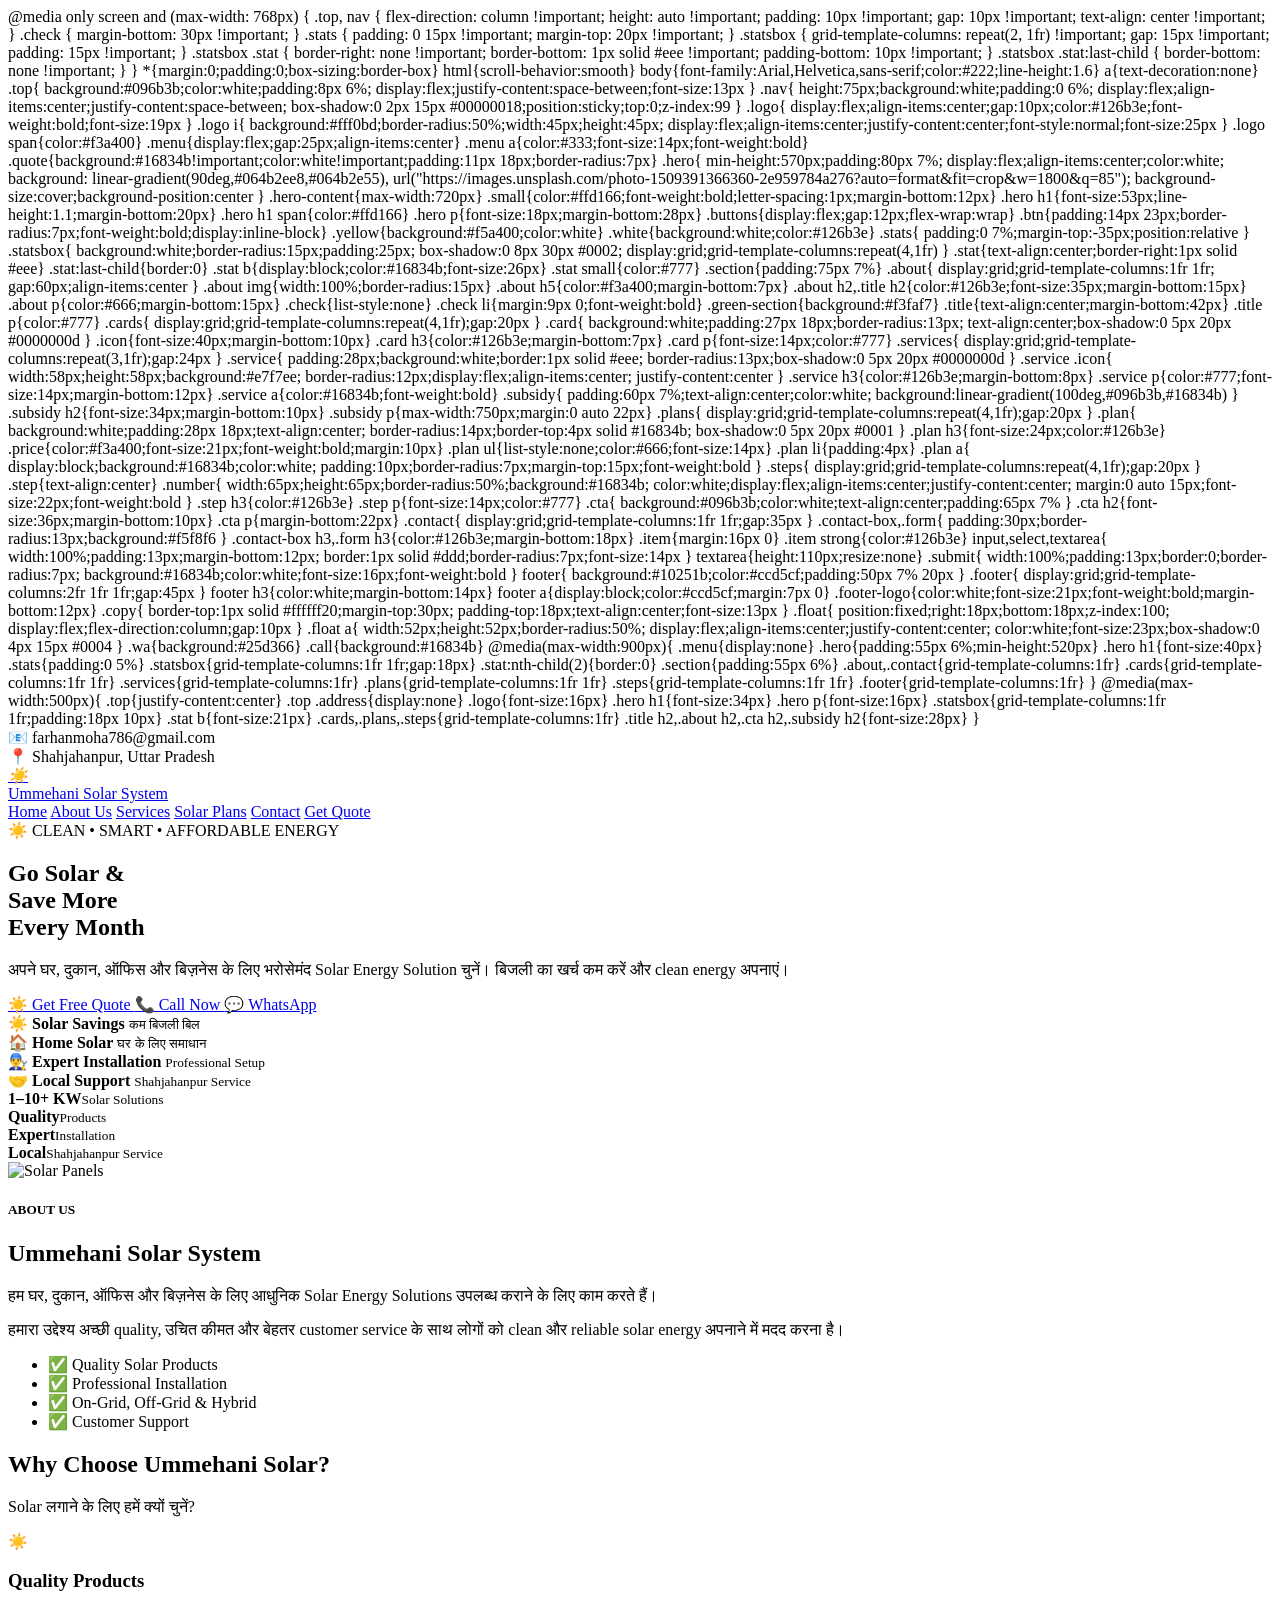
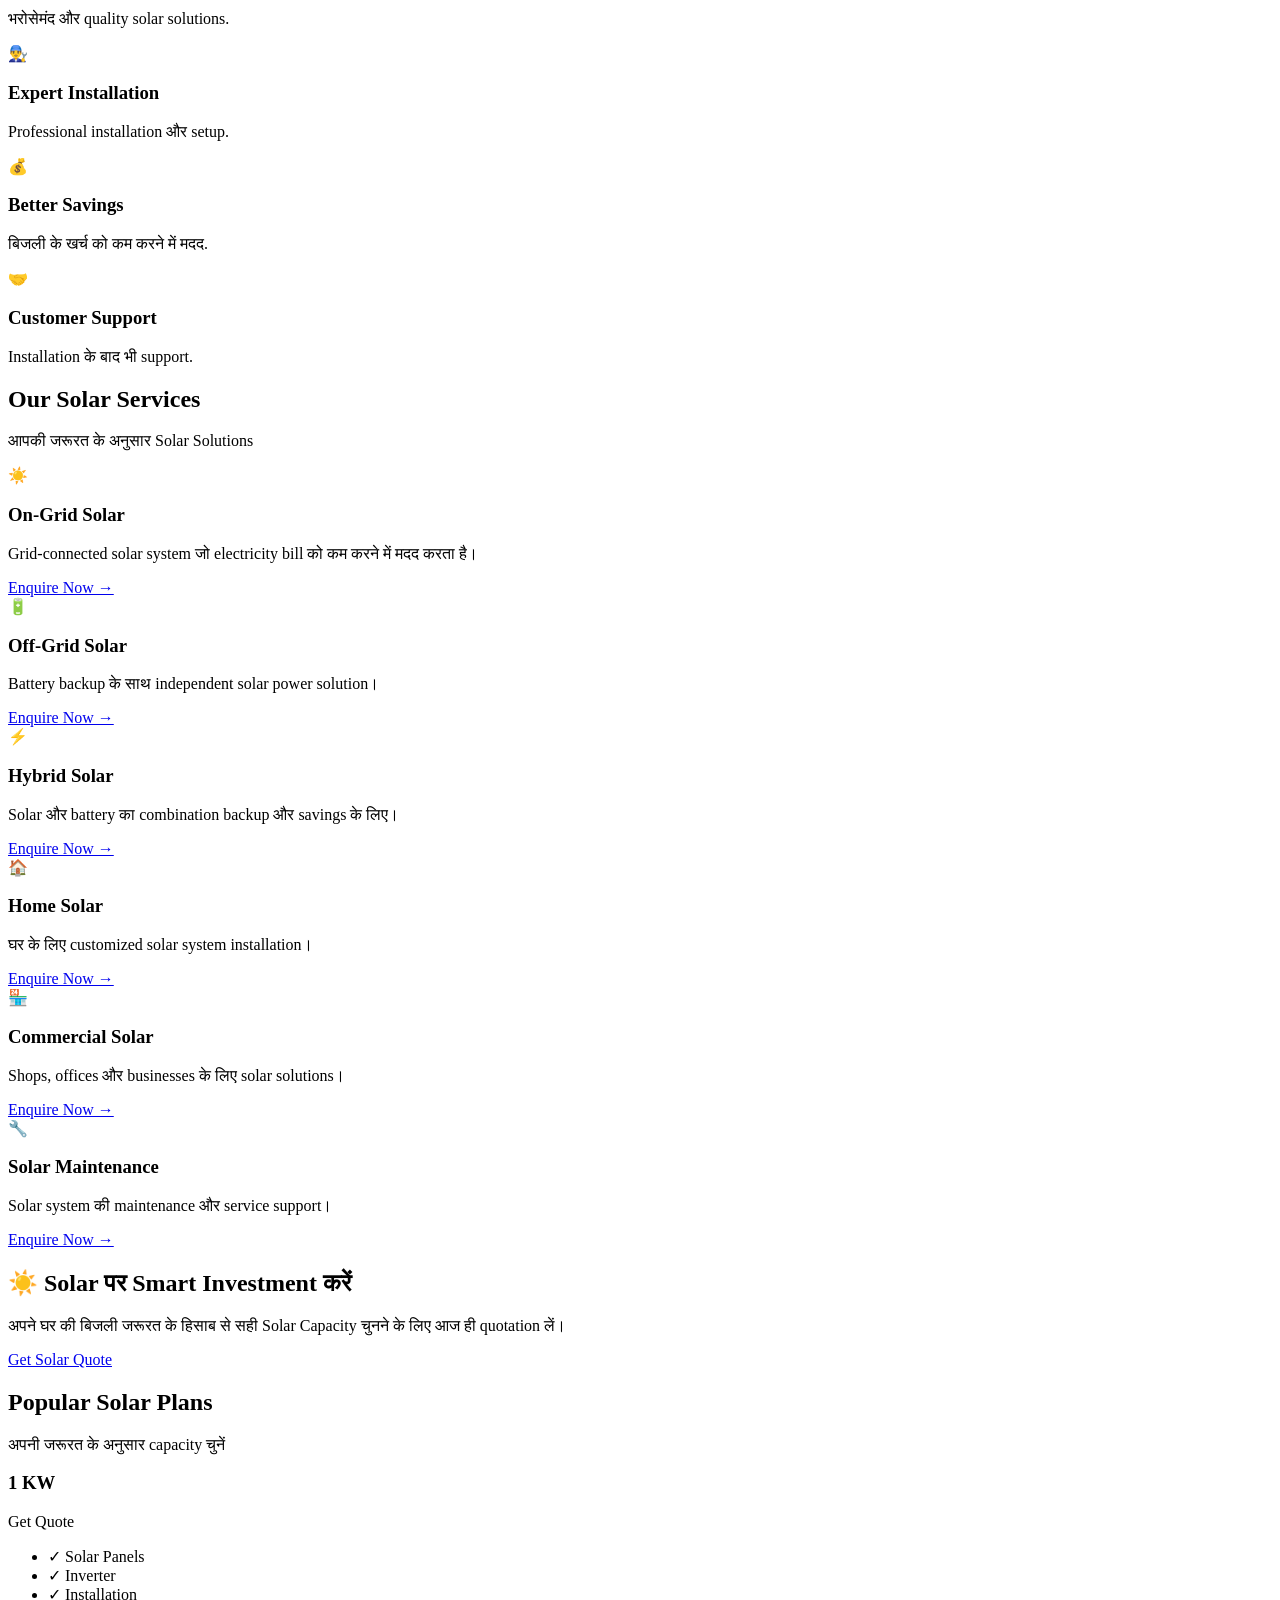
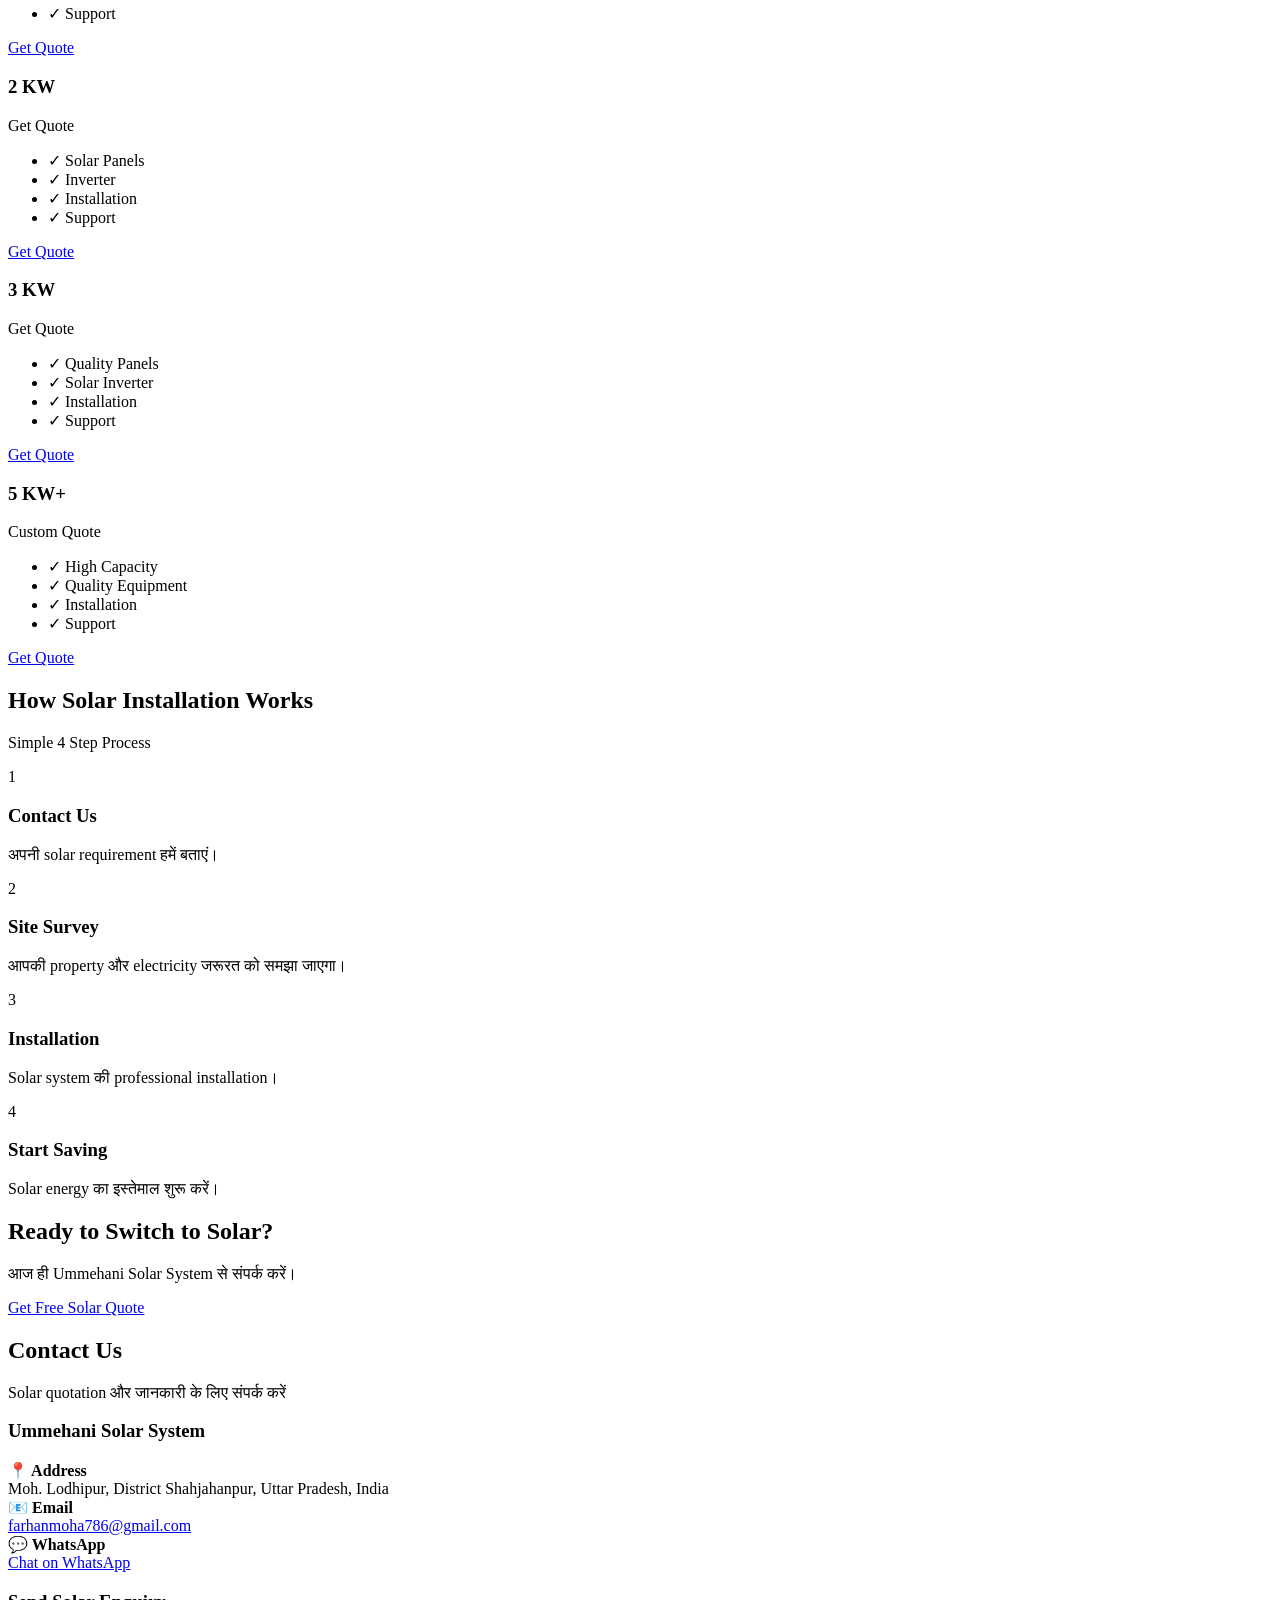
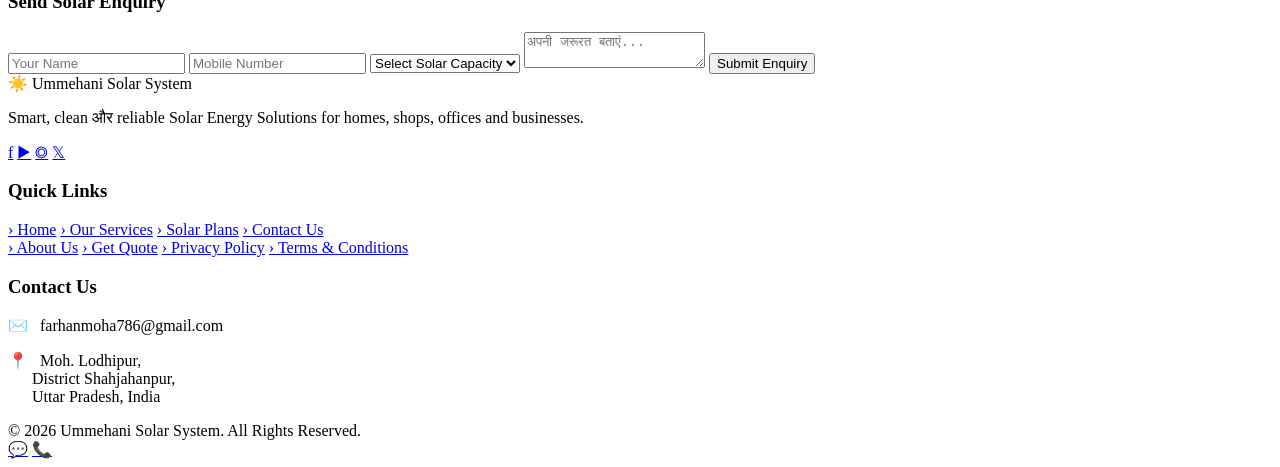
==== index.html @ 20c288bd "Implement responsive design for mobile screens Added responsive styles for mobile view in index.html" ====
<!DOCTYPE html>
<html lang="hi">
<head>
<meta charset="UTF-8">
<meta name="viewport" content="width=device-width, initial-scale=1.0">

<title>Ummehani Solar System | Shahjahanpur</title>

<meta name="description" content="Ummehani Solar System - Solar solutions for homes, shops, offices and businesses in Shahjahanpur, Uttar Pradesh.">

</st>
 @media only screen and (max-width: 768px) {
  .top, nav {
    flex-direction: column !important;
    height: auto !important;
    padding: 10px !important;
    gap: 10px !important;
    text-align: center !important;
  }
  .check {
    margin-bottom: 30px !important;
  }
  .stats {
    padding: 0 15px !important;
    margin-top: 20px !important;
  }
  .statsbox {
    grid-template-columns: repeat(2, 1fr) !important;
    gap: 15px !important;
    padding: 15px !important;
  }
  .statsbox .stat {
    border-right: none !important;
    border-bottom: 1px solid #eee !important;
    padding-bottom: 10px !important;
  }
  .statsbox .stat:last-child {
    border-bottom: none !important;
  }
}
 
 
*{margin:0;padding:0;box-sizing:border-box}
html{scroll-behavior:smooth}
body{font-family:Arial,Helvetica,sans-serif;color:#222;line-height:1.6}
a{text-decoration:none}

.top{
background:#096b3b;color:white;padding:8px 6%;
display:flex;justify-content:space-between;font-size:13px
}

.nav{
height:75px;background:white;padding:0 6%;
display:flex;align-items:center;justify-content:space-between;
box-shadow:0 2px 15px #00000018;position:sticky;top:0;z-index:99
}

.logo{
display:flex;align-items:center;gap:10px;color:#126b3e;font-weight:bold;font-size:19px
}
.logo i{
background:#fff0bd;border-radius:50%;width:45px;height:45px;
display:flex;align-items:center;justify-content:center;font-style:normal;font-size:25px
}
.logo span{color:#f3a400}

.menu{display:flex;gap:25px;align-items:center}
.menu a{color:#333;font-size:14px;font-weight:bold}
.quote{background:#16834b!important;color:white!important;padding:11px 18px;border-radius:7px}

.hero{
min-height:570px;padding:80px 7%;
display:flex;align-items:center;color:white;
background:
linear-gradient(90deg,#064b2ee8,#064b2e55),
url("https://images.unsplash.com/photo-1509391366360-2e959784a276?auto=format&fit=crop&w=1800&q=85");
background-size:cover;background-position:center
}

.hero-content{max-width:720px}
.small{color:#ffd166;font-weight:bold;letter-spacing:1px;margin-bottom:12px}
.hero h1{font-size:53px;line-height:1.1;margin-bottom:20px}
.hero h1 span{color:#ffd166}
.hero p{font-size:18px;margin-bottom:28px}
.buttons{display:flex;gap:12px;flex-wrap:wrap}
.btn{padding:14px 23px;border-radius:7px;font-weight:bold;display:inline-block}
.yellow{background:#f5a400;color:white}
.white{background:white;color:#126b3e}

.stats{
padding:0 7%;margin-top:-35px;position:relative
}
.statsbox{
background:white;border-radius:15px;padding:25px;
box-shadow:0 8px 30px #0002;
display:grid;grid-template-columns:repeat(4,1fr)
}
.stat{text-align:center;border-right:1px solid #eee}
.stat:last-child{border:0}
.stat b{display:block;color:#16834b;font-size:26px}
.stat small{color:#777}

.section{padding:75px 7%}
.about{
display:grid;grid-template-columns:1fr 1fr;
gap:60px;align-items:center
}
.about img{width:100%;border-radius:15px}
.about h5{color:#f3a400;margin-bottom:7px}
.about h2,.title h2{color:#126b3e;font-size:35px;margin-bottom:15px}
.about p{color:#666;margin-bottom:15px}
.check{list-style:none}
.check li{margin:9px 0;font-weight:bold}

.green-section{background:#f3faf7}
.title{text-align:center;margin-bottom:42px}
.title p{color:#777}

.cards{
display:grid;grid-template-columns:repeat(4,1fr);gap:20px
}
.card{
background:white;padding:27px 18px;border-radius:13px;
text-align:center;box-shadow:0 5px 20px #0000000d
}
.icon{font-size:40px;margin-bottom:10px}
.card h3{color:#126b3e;margin-bottom:7px}
.card p{font-size:14px;color:#777}

.services{
display:grid;grid-template-columns:repeat(3,1fr);gap:24px
}
.service{
padding:28px;background:white;border:1px solid #eee;
border-radius:13px;box-shadow:0 5px 20px #0000000d
}
.service .icon{
width:58px;height:58px;background:#e7f7ee;
border-radius:12px;display:flex;align-items:center;
justify-content:center
}
.service h3{color:#126b3e;margin-bottom:8px}
.service p{color:#777;font-size:14px;margin-bottom:12px}
.service a{color:#16834b;font-weight:bold}

.subsidy{
padding:60px 7%;text-align:center;color:white;
background:linear-gradient(100deg,#096b3b,#16834b)
}
.subsidy h2{font-size:34px;margin-bottom:10px}
.subsidy p{max-width:750px;margin:0 auto 22px}

.plans{
display:grid;grid-template-columns:repeat(4,1fr);gap:20px
}
.plan{
background:white;padding:28px 18px;text-align:center;
border-radius:14px;border-top:4px solid #16834b;
box-shadow:0 5px 20px #0001
}
.plan h3{font-size:24px;color:#126b3e}
.price{color:#f3a400;font-size:21px;font-weight:bold;margin:10px}
.plan ul{list-style:none;color:#666;font-size:14px}
.plan li{padding:4px}
.plan a{
display:block;background:#16834b;color:white;
padding:10px;border-radius:7px;margin-top:15px;font-weight:bold
}

.steps{
display:grid;grid-template-columns:repeat(4,1fr);gap:20px
}
.step{text-align:center}
.number{
width:65px;height:65px;border-radius:50%;background:#16834b;
color:white;display:flex;align-items:center;justify-content:center;
margin:0 auto 15px;font-size:22px;font-weight:bold
}
.step h3{color:#126b3e}
.step p{font-size:14px;color:#777}

.cta{
background:#096b3b;color:white;text-align:center;padding:65px 7%
}
.cta h2{font-size:36px;margin-bottom:10px}
.cta p{margin-bottom:22px}

.contact{
display:grid;grid-template-columns:1fr 1fr;gap:35px
}
.contact-box,.form{
padding:30px;border-radius:13px;background:#f5f8f6
}
.contact-box h3,.form h3{color:#126b3e;margin-bottom:18px}
.item{margin:16px 0}
.item strong{color:#126b3e}

input,select,textarea{
width:100%;padding:13px;margin-bottom:12px;
border:1px solid #ddd;border-radius:7px;font-size:14px
}
textarea{height:110px;resize:none}
.submit{
width:100%;padding:13px;border:0;border-radius:7px;
background:#16834b;color:white;font-size:16px;font-weight:bold
}

footer{
background:#10251b;color:#ccd5cf;padding:50px 7% 20px
}
.footer{
display:grid;grid-template-columns:2fr 1fr 1fr;gap:45px
}
footer h3{color:white;margin-bottom:14px}
footer a{display:block;color:#ccd5cf;margin:7px 0}
.footer-logo{color:white;font-size:21px;font-weight:bold;margin-bottom:12px}
.copy{
border-top:1px solid #ffffff20;margin-top:30px;
padding-top:18px;text-align:center;font-size:13px
}

.float{
position:fixed;right:18px;bottom:18px;z-index:100;
display:flex;flex-direction:column;gap:10px
}
.float a{
width:52px;height:52px;border-radius:50%;
display:flex;align-items:center;justify-content:center;
color:white;font-size:23px;box-shadow:0 4px 15px #0004
}
.wa{background:#25d366}
.call{background:#16834b}

@media(max-width:900px){
.menu{display:none}
.hero{padding:55px 6%;min-height:520px}
.hero h1{font-size:40px}
.stats{padding:0 5%}
.statsbox{grid-template-columns:1fr 1fr;gap:18px}
.stat:nth-child(2){border:0}
.section{padding:55px 6%}
.about,.contact{grid-template-columns:1fr}
.cards{grid-template-columns:1fr 1fr}
.services{grid-template-columns:1fr}
.plans{grid-template-columns:1fr 1fr}
.steps{grid-template-columns:1fr 1fr}
.footer{grid-template-columns:1fr}
}

@media(max-width:500px){
.top{justify-content:center}
.top .address{display:none}
.logo{font-size:16px}
.hero h1{font-size:34px}
.hero p{font-size:16px}
.statsbox{grid-template-columns:1fr 1fr;padding:18px 10px}
.stat b{font-size:21px}
.cards,.plans,.steps{grid-template-columns:1fr}
.title h2,.about h2,.cta h2,.subsidy h2{font-size:28px}
}
</style>
</head>

<body>

<div class="top">
<div>📧 farhanmoha786@gmail.com</div>
<div class="address">📍 Shahjahanpur, Uttar Pradesh</div>
</div>

<header class="nav">

<a href="#home" class="logo">
<i>☀️</i>
<div>Ummehani <span>Solar System</span></div>
</a>

<nav class="menu">
<a href="#home">Home</a>
<a href="#about">About Us</a>
<a href="#services">Services</a>
<a href="#plans">Solar Plans</a>
<a href="#contact">Contact</a>
<a href="#enquiry" class="quote">Get Quote</a>
</nav>

<div class="mobile-menu">
<span></span>
<span></span>
<span></span>
</div>

</header>

<section class="hero" id="home">

<div class="hero-content">

<div class="small">
☀️ CLEAN • SMART • AFFORDABLE ENERGY
</div>

<h1>
Go Solar &<br>
<span>Save More</span><br>
Every Month
</h1>

<p>
अपने घर, दुकान, ऑफिस और बिज़नेस के लिए
भरोसेमंद Solar Energy Solution चुनें।
बिजली का खर्च कम करें और clean energy अपनाएं।
</p>

<div class="hero-buttons">

<a href="#enquiry" class="hero-btn hero-yellow">
☀️ Get Free Quote
</a>

<a href="tel:+918303636348" class="hero-btn hero-white">
📞 Call Now
</a>

<a href="https://wa.me/918303636348" class="hero-btn hero-white">
💬 WhatsApp
</a>

</div>

</div>

</section>

<div class="hero-features">

<div class="hero-feature">
<b>☀️ Solar Savings</b>
<small>कम बिजली बिल</small>
</div>

<div class="hero-feature">
<b>🏠 Home Solar</b>
<small>घर के लिए समाधान</small>
</div>

<div class="hero-feature">
<b>👨‍🔧 Expert Installation</b>
<small>Professional Setup</small>
</div>

<div class="hero-feature">
<b>🤝 Local Support</b>
<small>Shahjahanpur Service</small>
</div>

</div>
<div class="stats">
<div class="statsbox">
<div class="stat"><b>1–10+ KW</b><small>Solar Solutions</small></div>
<div class="stat"><b>Quality</b><small>Products</small></div>
<div class="stat"><b>Expert</b><small>Installation</small></div>
<div class="stat"><b>Local</b><small>Shahjahanpur Service</small></div>
</div>
</div>

<section class="section" id="about">
<div class="about">

<div>
<img src="https://images.unsplash.com/photo-1508514177221-188b1cf16e9d?auto=format&fit=crop&w=1000&q=85" alt="Solar Panels">
</div>

<div>
<h5>ABOUT US</h5>
<h2>Ummehani Solar System</h2>

<p>
हम घर, दुकान, ऑफिस और बिज़नेस के लिए आधुनिक
Solar Energy Solutions उपलब्ध कराने के लिए काम करते हैं।
</p>

<p>
हमारा उद्देश्य अच्छी quality, उचित कीमत और बेहतर
customer service के साथ लोगों को clean और reliable
solar energy अपनाने में मदद करना है।
</p>

<ul class="check">
<li>✅ Quality Solar Products</li>
<li>✅ Professional Installation</li>
<li>✅ On-Grid, Off-Grid & Hybrid</li>
<li>✅ Customer Support</li>
</ul>
</div>

</div>
</section>

<section class="section green-section">
<div class="title">
<h2>Why Choose Ummehani Solar?</h2>
<p>Solar लगाने के लिए हमें क्यों चुनें?</p>
</div>

<div class="cards">

<div class="card">
<div class="icon">☀️</div>
<h3>Quality Products</h3>
<p>भरोसेमंद और quality solar solutions.</p>
</div>

<div class="card">
<div class="icon">👨‍🔧</div>
<h3>Expert Installation</h3>
<p>Professional installation और setup.</p>
</div>

<div class="card">
<div class="icon">💰</div>
<h3>Better Savings</h3>
<p>बिजली के खर्च को कम करने में मदद.</p>
</div>

<div class="card">
<div class="icon">🤝</div>
<h3>Customer Support</h3>
<p>Installation के बाद भी support.</p>
</div>

</div>
</section>

<section class="section" id="services">
<div class="title">
<h2>Our Solar Services</h2>
<p>आपकी जरूरत के अनुसार Solar Solutions</p>
</div>

<div class="services">

<div class="service">
<div class="icon">☀️</div>
<h3>On-Grid Solar</h3>
<p>Grid-connected solar system जो electricity bill को कम करने में मदद करता है।</p>
<a href="#enquiry">Enquire Now →</a>
</div>

<div class="service">
<div class="icon">🔋</div>
<h3>Off-Grid Solar</h3>
<p>Battery backup के साथ independent solar power solution।</p>
<a href="#enquiry">Enquire Now →</a>
</div>

<div class="service">
<div class="icon">⚡</div>
<h3>Hybrid Solar</h3>
<p>Solar और battery का combination backup और savings के लिए।</p>
<a href="#enquiry">Enquire Now →</a>
</div>

<div class="service">
<div class="icon">🏠</div>
<h3>Home Solar</h3>
<p>घर के लिए customized solar system installation।</p>
<a href="#enquiry">Enquire Now →</a>
</div>

<div class="service">
<div class="icon">🏪</div>
<h3>Commercial Solar</h3>
<p>Shops, offices और businesses के लिए solar solutions।</p>
<a href="#enquiry">Enquire Now →</a>
</div>

<div class="service">
<div class="icon">🔧</div>
<h3>Solar Maintenance</h3>
<p>Solar system की maintenance और service support।</p>
<a href="#enquiry">Enquire Now →</a>
</div>

</div>
</section>

<section class="subsidy">
<h2>☀️ Solar पर Smart Investment करें</h2>

<p>
अपने घर की बिजली जरूरत के हिसाब से सही Solar Capacity
चुनने के लिए आज ही quotation लें।
</p>

<a href="#enquiry" class="btn yellow">
Get Solar Quote
</a>
</section>

<section class="section green-section" id="plans">

<div class="title">
<h2>Popular Solar Plans</h2>
<p>अपनी जरूरत के अनुसार capacity चुनें</p>
</div>

<div class="plans">

<div class="plan">
<h3>1 KW</h3>
<div class="price">Get Quote</div>
<ul>
<li>✓ Solar Panels</li>
<li>✓ Inverter</li>
<li>✓ Installation</li>
<li>✓ Support</li>
</ul>
<a href="#enquiry">Get Quote</a>
</div>

<div class="plan">
<h3>2 KW</h3>
<div class="price">Get Quote</div>
<ul>
<li>✓ Solar Panels</li>
<li>✓ Inverter</li>
<li>✓ Installation</li>
<li>✓ Support</li>
</ul>
<a href="#enquiry">Get Quote</a>
</div>

<div class="plan">
<h3>3 KW</h3>
<div class="price">Get Quote</div>
<ul>
<li>✓ Quality Panels</li>
<li>✓ Solar Inverter</li>
<li>✓ Installation</li>
<li>✓ Support</li>
</ul>
<a href="#enquiry">Get Quote</a>
</div>

<div class="plan">
<h3>5 KW+</h3>
<div class="price">Custom Quote</div>
<ul>
<li>✓ High Capacity</li>
<li>✓ Quality Equipment</li>
<li>✓ Installation</li>
<li>✓ Support</li>
</ul>
<a href="#enquiry">Get Quote</a>
</div>

</div>
</section>

<section class="section">

<div class="title">
<h2>How Solar Installation Works</h2>
<p>Simple 4 Step Process</p>
</div>

<div class="steps">

<div class="step">
<div class="number">1</div>
<h3>Contact Us</h3>
<p>अपनी solar requirement हमें बताएं।</p>
</div>

<div class="step">
<div class="number">2</div>
<h3>Site Survey</h3>
<p>आपकी property और electricity जरूरत को समझा जाएगा।</p>
</div>

<div class="step">
<div class="number">3</div>
<h3>Installation</h3>
<p>Solar system की professional installation।</p>
</div>

<div class="step">
<div class="number">4</div>
<h3>Start Saving</h3>
<p>Solar energy का इस्तेमाल शुरू करें।</p>
</div>

</div>
</section>

<section class="cta">
<h2>Ready to Switch to Solar?</h2>
<p>आज ही Ummehani Solar System से संपर्क करें।</p>
<a href="#enquiry" class="btn yellow">Get Free Solar Quote</a>
</section>

<section class="section" id="contact">

<div class="title">
<h2>Contact Us</h2>
<p>Solar quotation और जानकारी के लिए संपर्क करें</p>
</div>

<div class="contact">

<div class="contact-box">

<h3>Ummehani Solar System</h3>

<div class="item">
<strong>📍 Address</strong><br>
Moh. Lodhipur, District Shahjahanpur,
Uttar Pradesh, India
</div>

<div class="item">
<strong>📧 Email</strong><br>
<a href="mailto:farhanmoha786@gmail.com">
farhanmoha786@gmail.com
</a>
</div>

<div class="item">
<strong>💬 WhatsApp</strong><br>
<a href="https://wa.me/919999999999">
Chat on WhatsApp
</a>
</div>

</div>

<div class="form" id="enquiry">

<h3>Send Solar Enquiry</h3>

<form action="https://formsubmit.co/farhanmoha786@gmail.com" method="POST">

<input type="hidden" name="_subject" value="New Solar Enquiry - Ummehani Solar System">

<input type="hidden" name="_captcha" value="false">

<input type="text" name="name" placeholder="Your Name" required>

<input type="tel" name="mobile" placeholder="Mobile Number" required>

<select name="solar_capacity" required>
<option value="">Select Solar Capacity</option>
<option>1 KW</option>
<option>2 KW</option>
<option>3 KW</option>
<option>5 KW</option>
<option>10 KW+</option>
</select>

<textarea name="message" placeholder="अपनी जरूरत बताएं..."></textarea>

<button class="submit" type="submit">
Submit Enquiry
</button>

</form>
</div>

</div>
</section>
<footer>

<div class="footer">

<div>
<div class="footer-logo">☀️ Ummehani Solar System</div>

<p>
Smart, clean और reliable Solar Energy Solutions
for homes, shops, offices and businesses.
</p>

<div class="social">
<a href="#">f</a>
<a href="#">▶</a>
<a href="#">◎</a>
<a href="#">𝕏</a>
</div>
</div>

<div>

<h3>Quick Links</h3>

<div class="footer-links">

<div>
<a href="#home">› Home</a>
<a href="#services">› Our Services</a>
<a href="#plans">› Solar Plans</a>
<a href="#contact">› Contact Us</a>
</div>

<div>
<a href="#about">› About Us</a>
<a href="#enquiry">› Get Quote</a>
<a href="#">› Privacy Policy</a>
<a href="#">› Terms & Conditions</a>
</div>

</div>

</div>

<div class="footer-contact">

<h3>Contact Us</h3>

<p>✉️ &nbsp; farhanmoha786@gmail.com</p>

<p>
📍 &nbsp; Moh. Lodhipur,<br>
&nbsp;&nbsp;&nbsp;&nbsp;&nbsp; District Shahjahanpur,<br>
&nbsp;&nbsp;&nbsp;&nbsp;&nbsp; Uttar Pradesh, India
</p>

</div>

</div>

<div class="copy">
© 2026 Ummehani Solar System. All Rights Reserved.
</div>

</footer>
<div class="float">
<a class="wa" href="https://wa.me/919999999999">💬</a>
<a class="call" href="tel:+919999999999">📞</a>
</div>

</body>
</html>
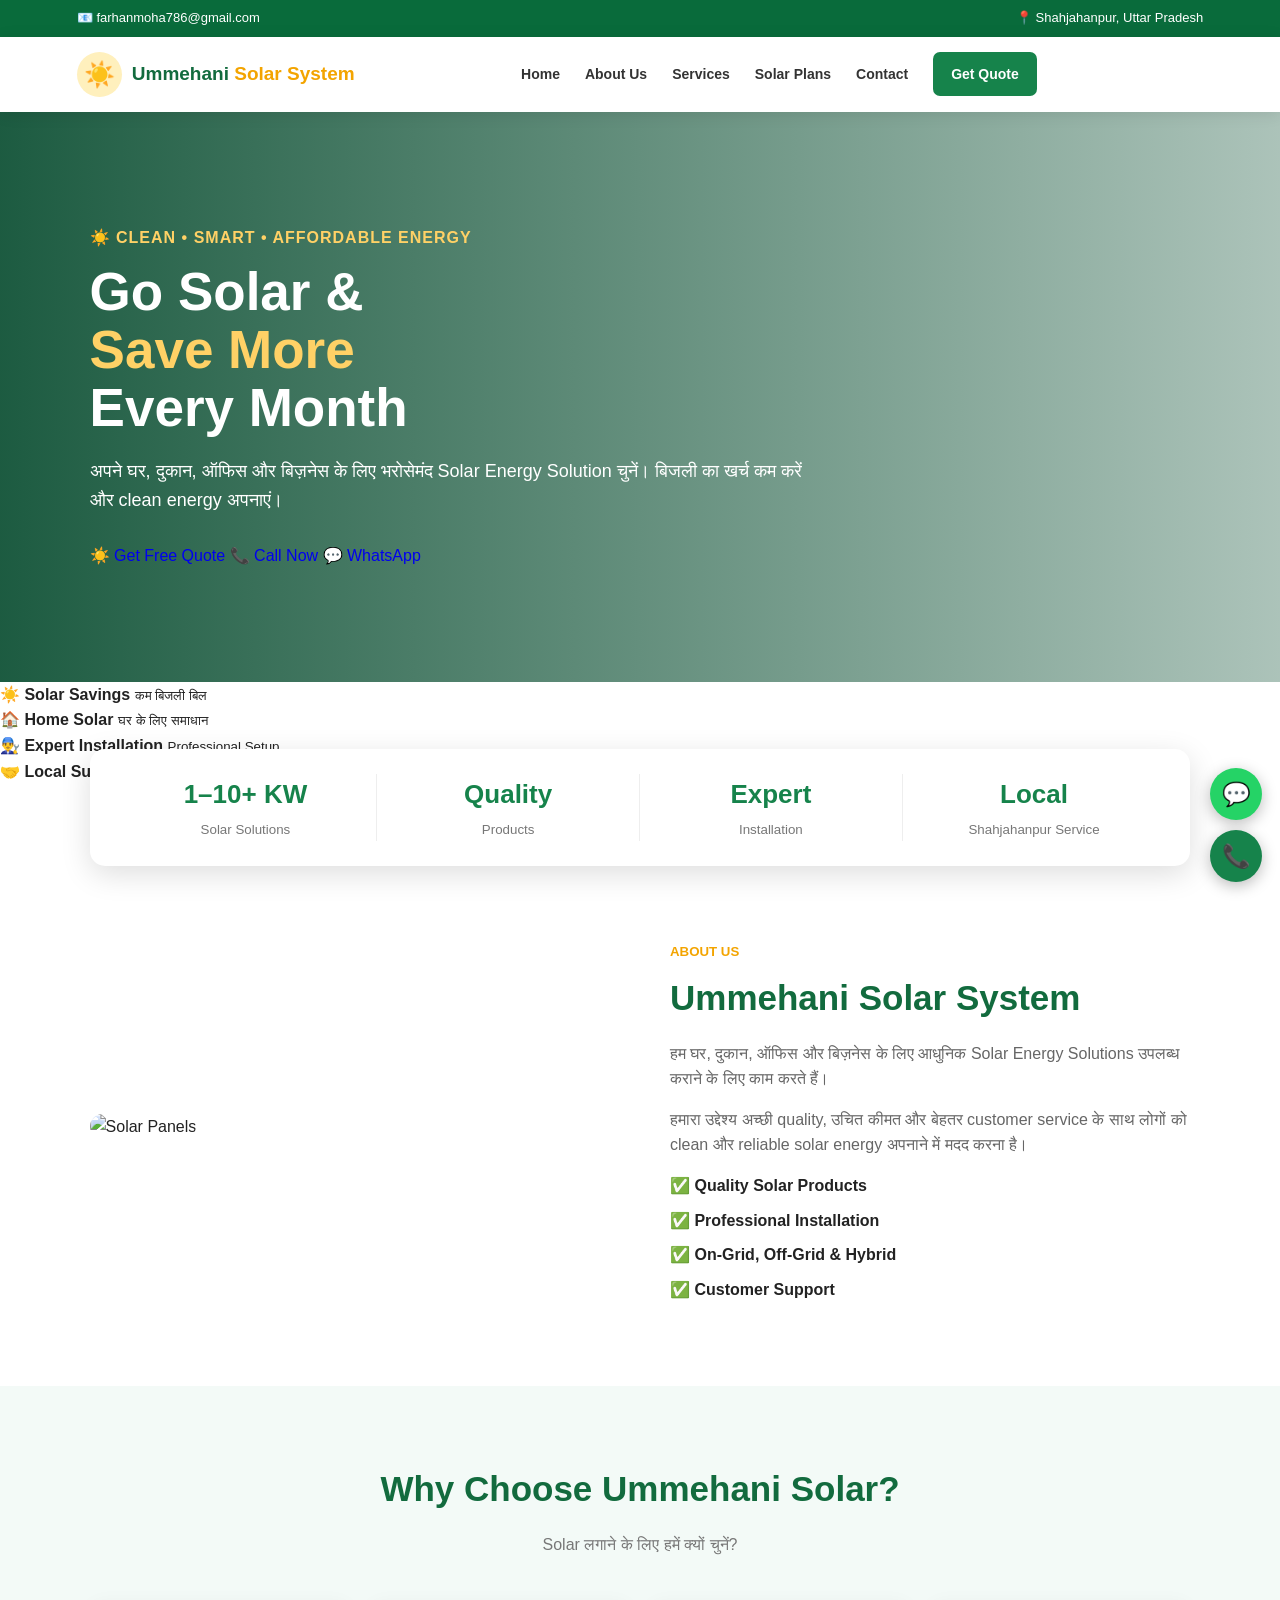
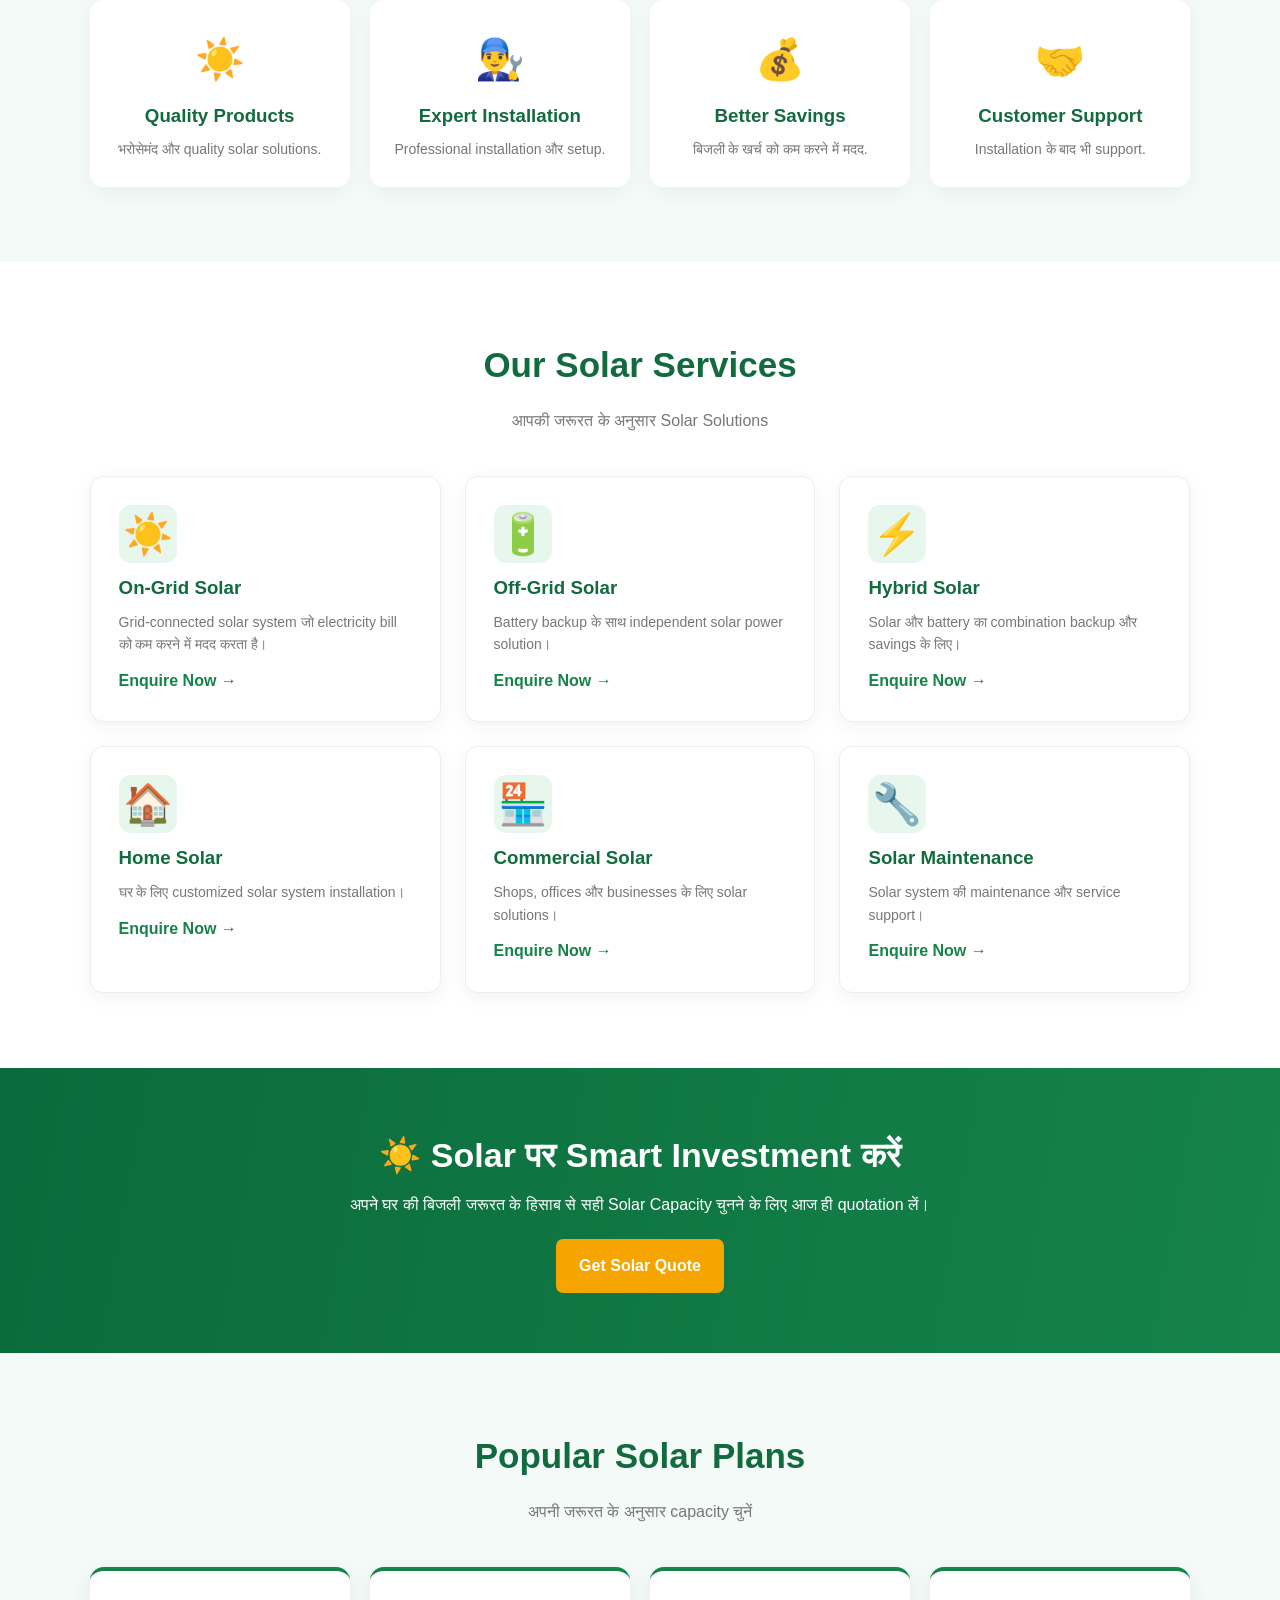
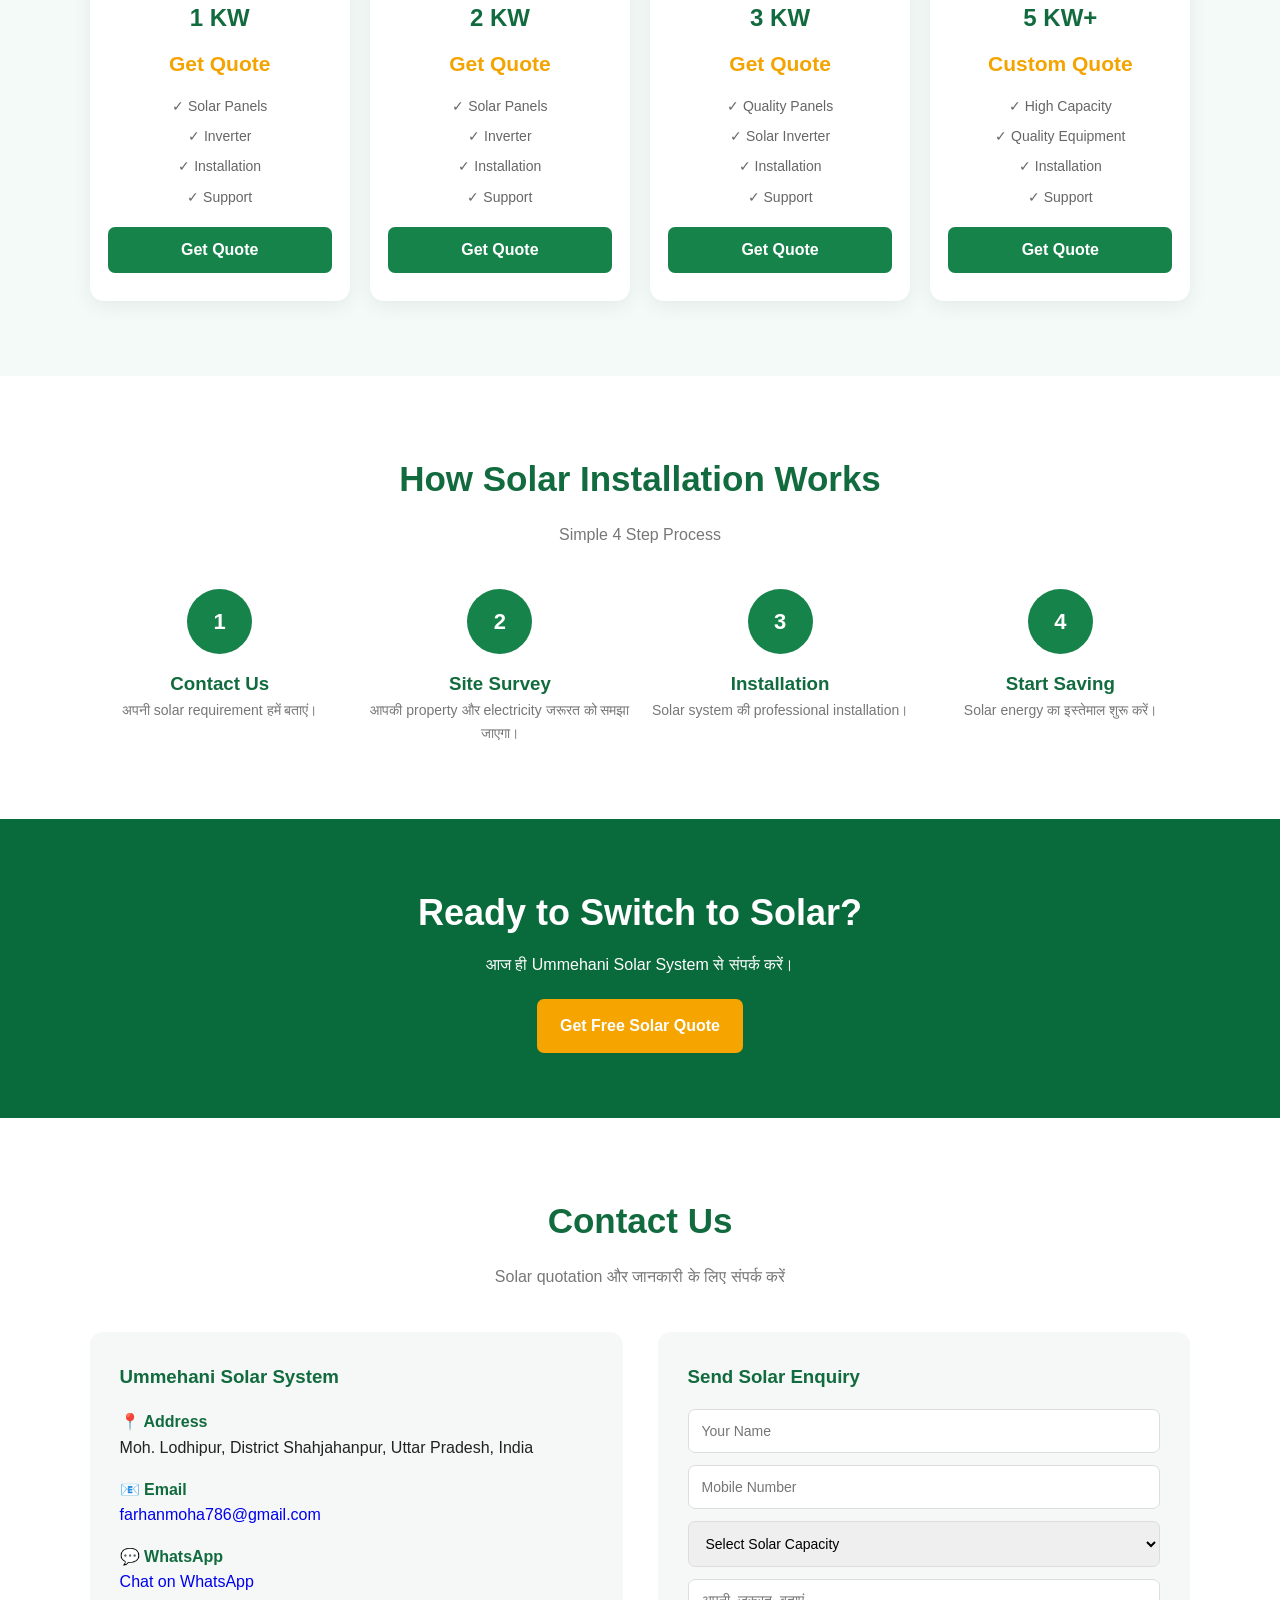
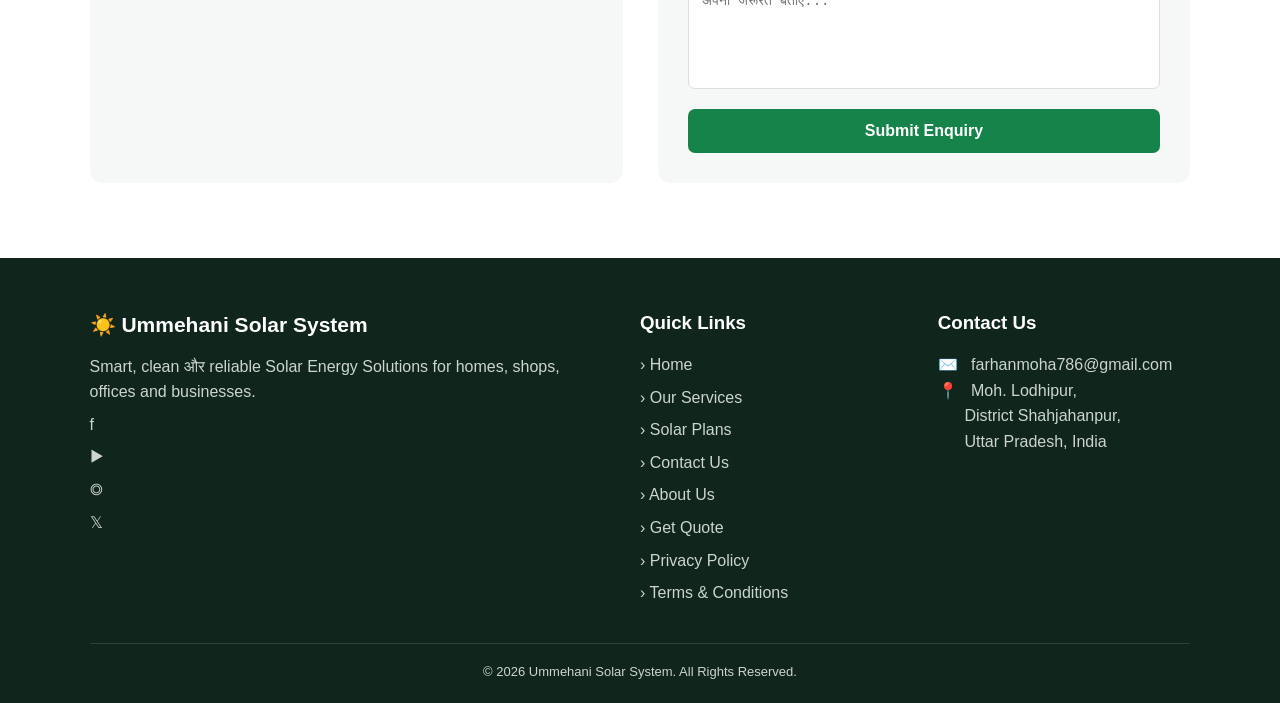
==== commit 4d828895: "Add style tag for responsive design" ====
--- a/index.html
+++ b/index.html
@@ -7,8 +7,7 @@
 <title>Ummehani Solar System | Shahjahanpur</title>
 
 <meta name="description" content="Ummehani Solar System - Solar solutions for homes, shops, offices and businesses in Shahjahanpur, Uttar Pradesh.">
-
-</st>
+<style>
  @media only screen and (max-width: 768px) {
   .top, nav {
     flex-direction: column !important;
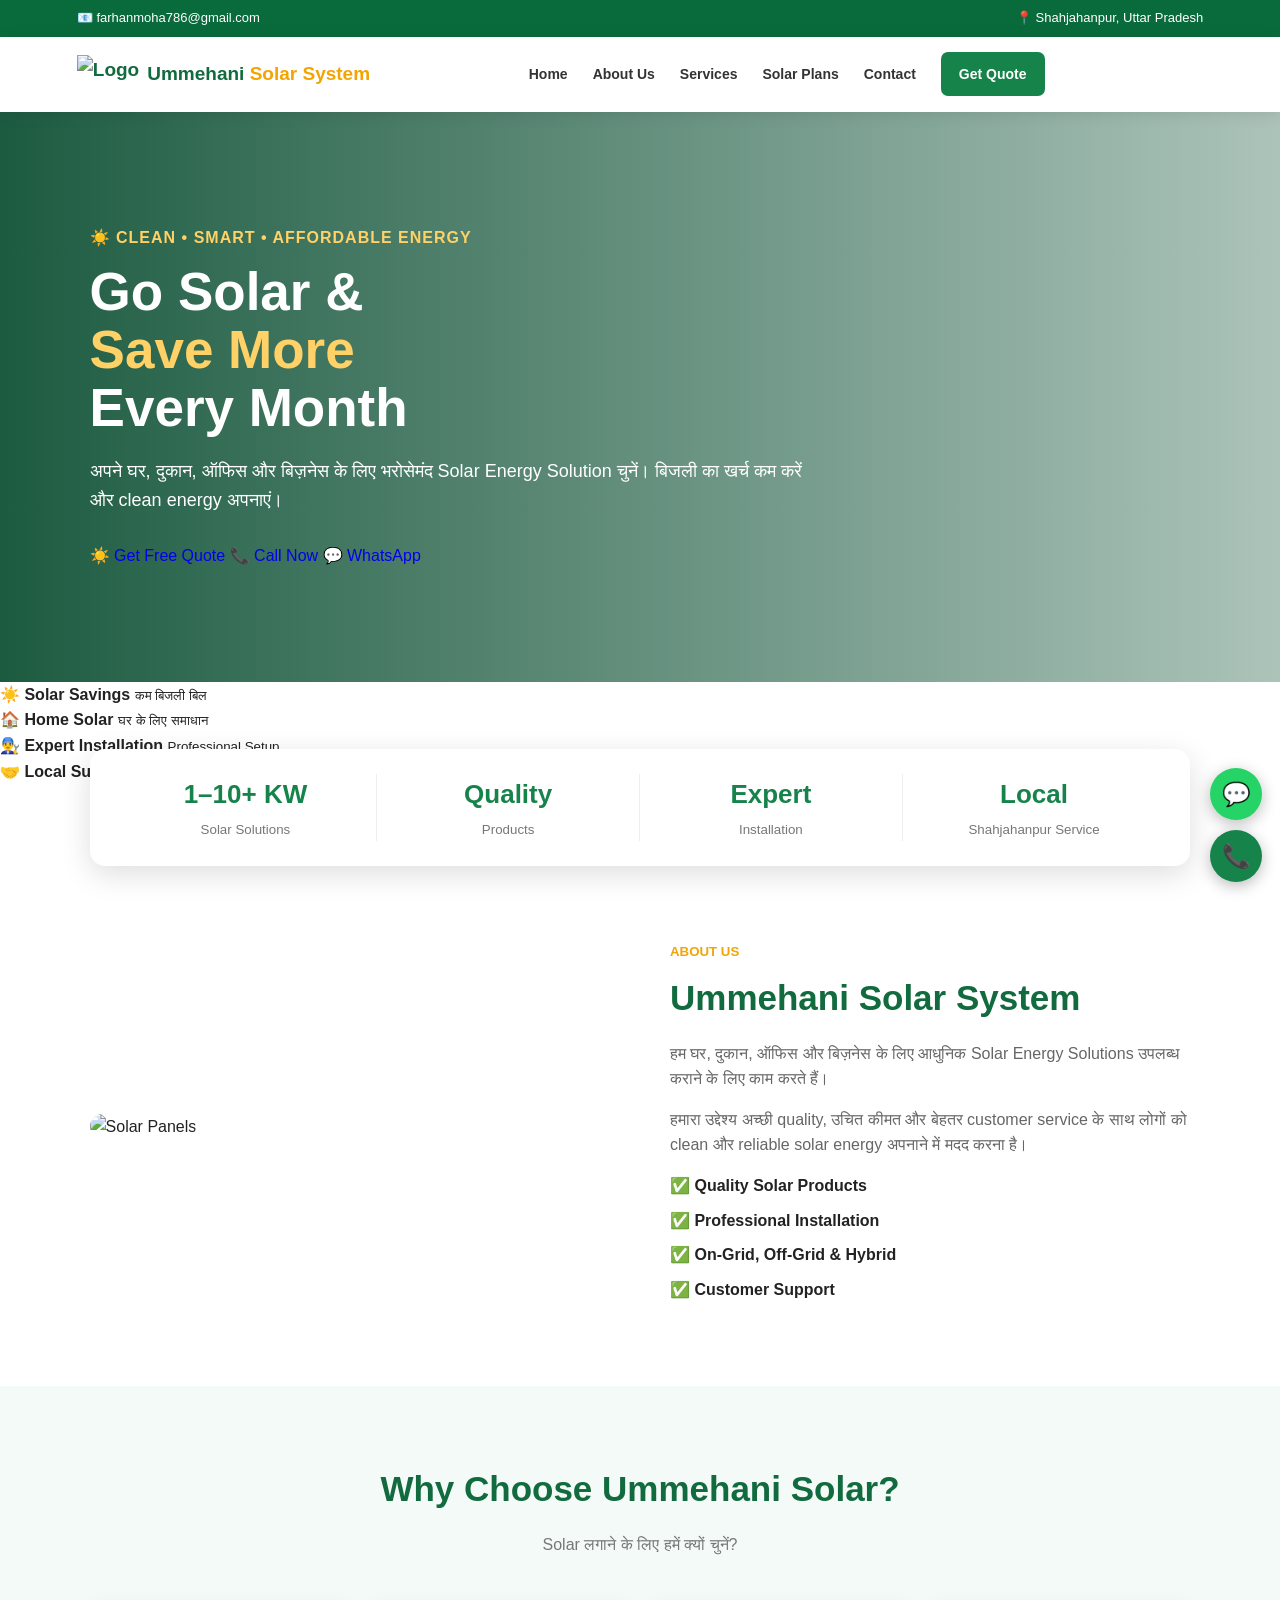
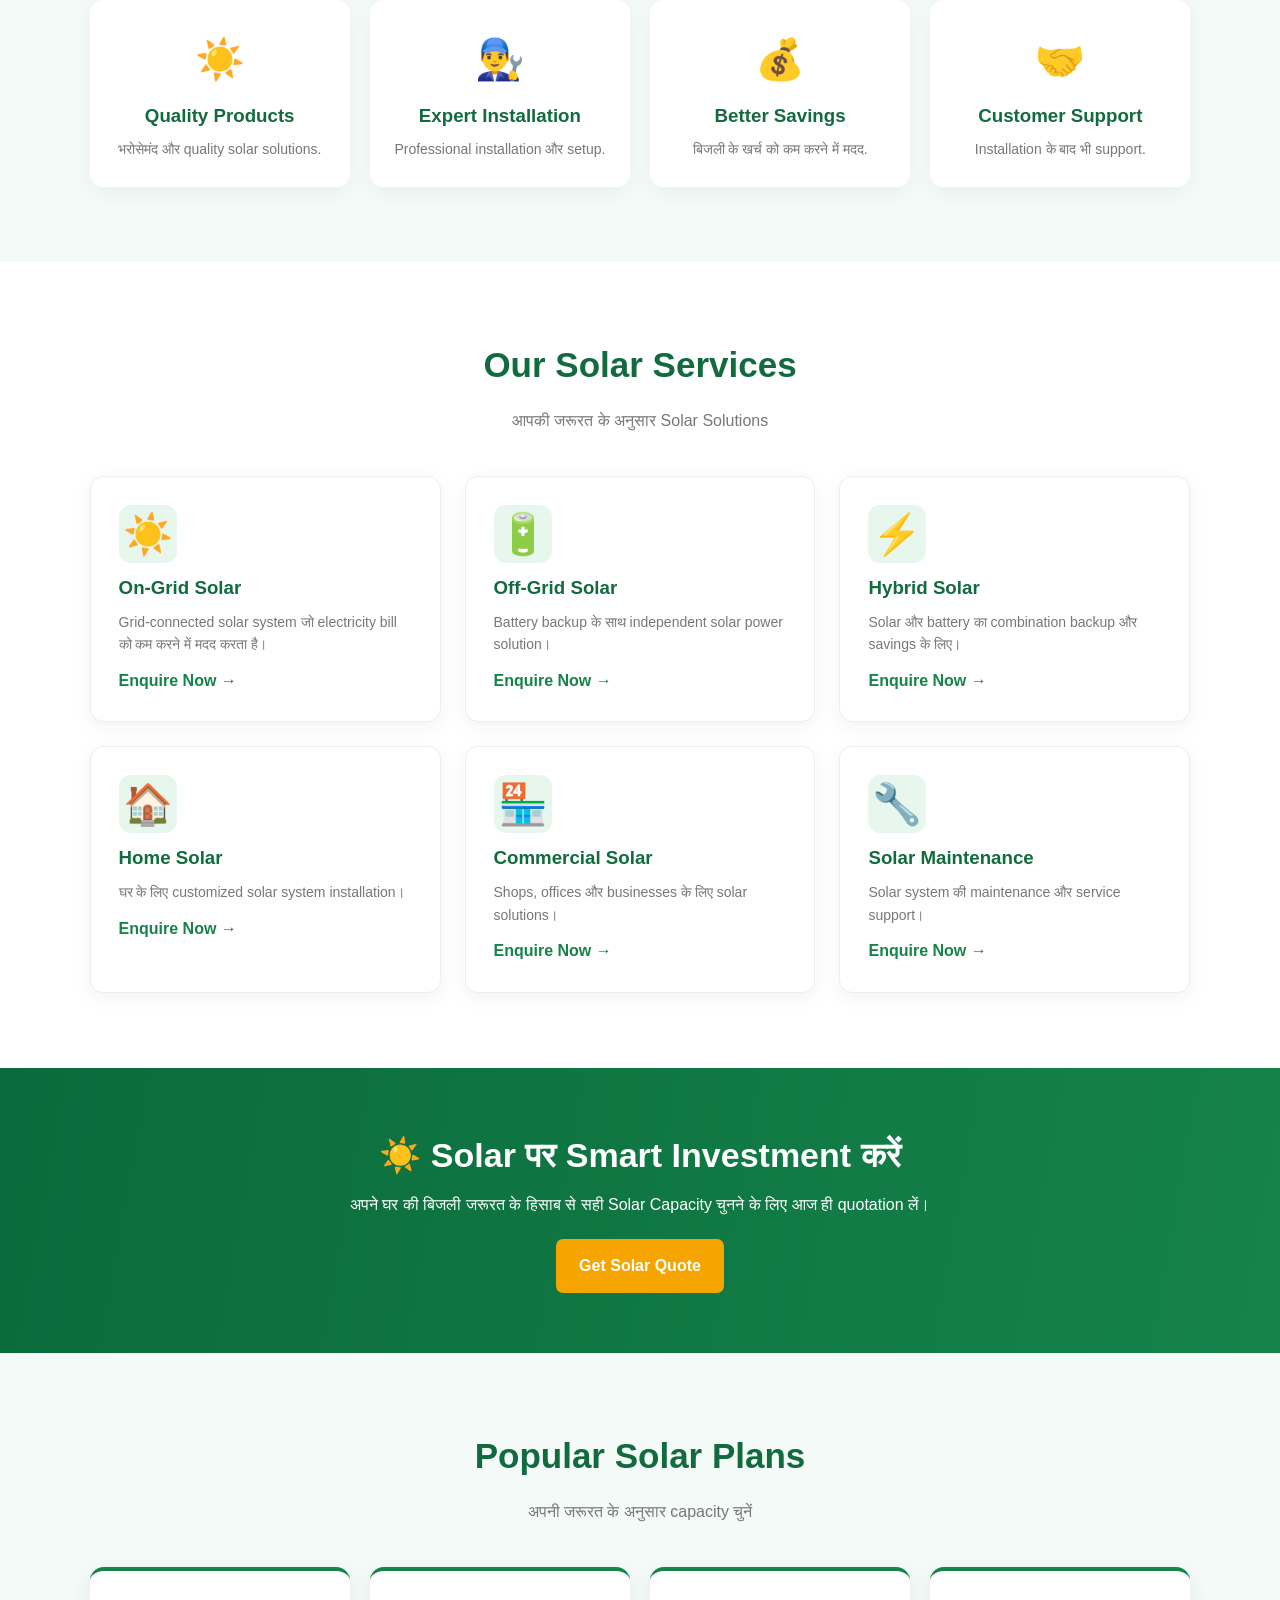
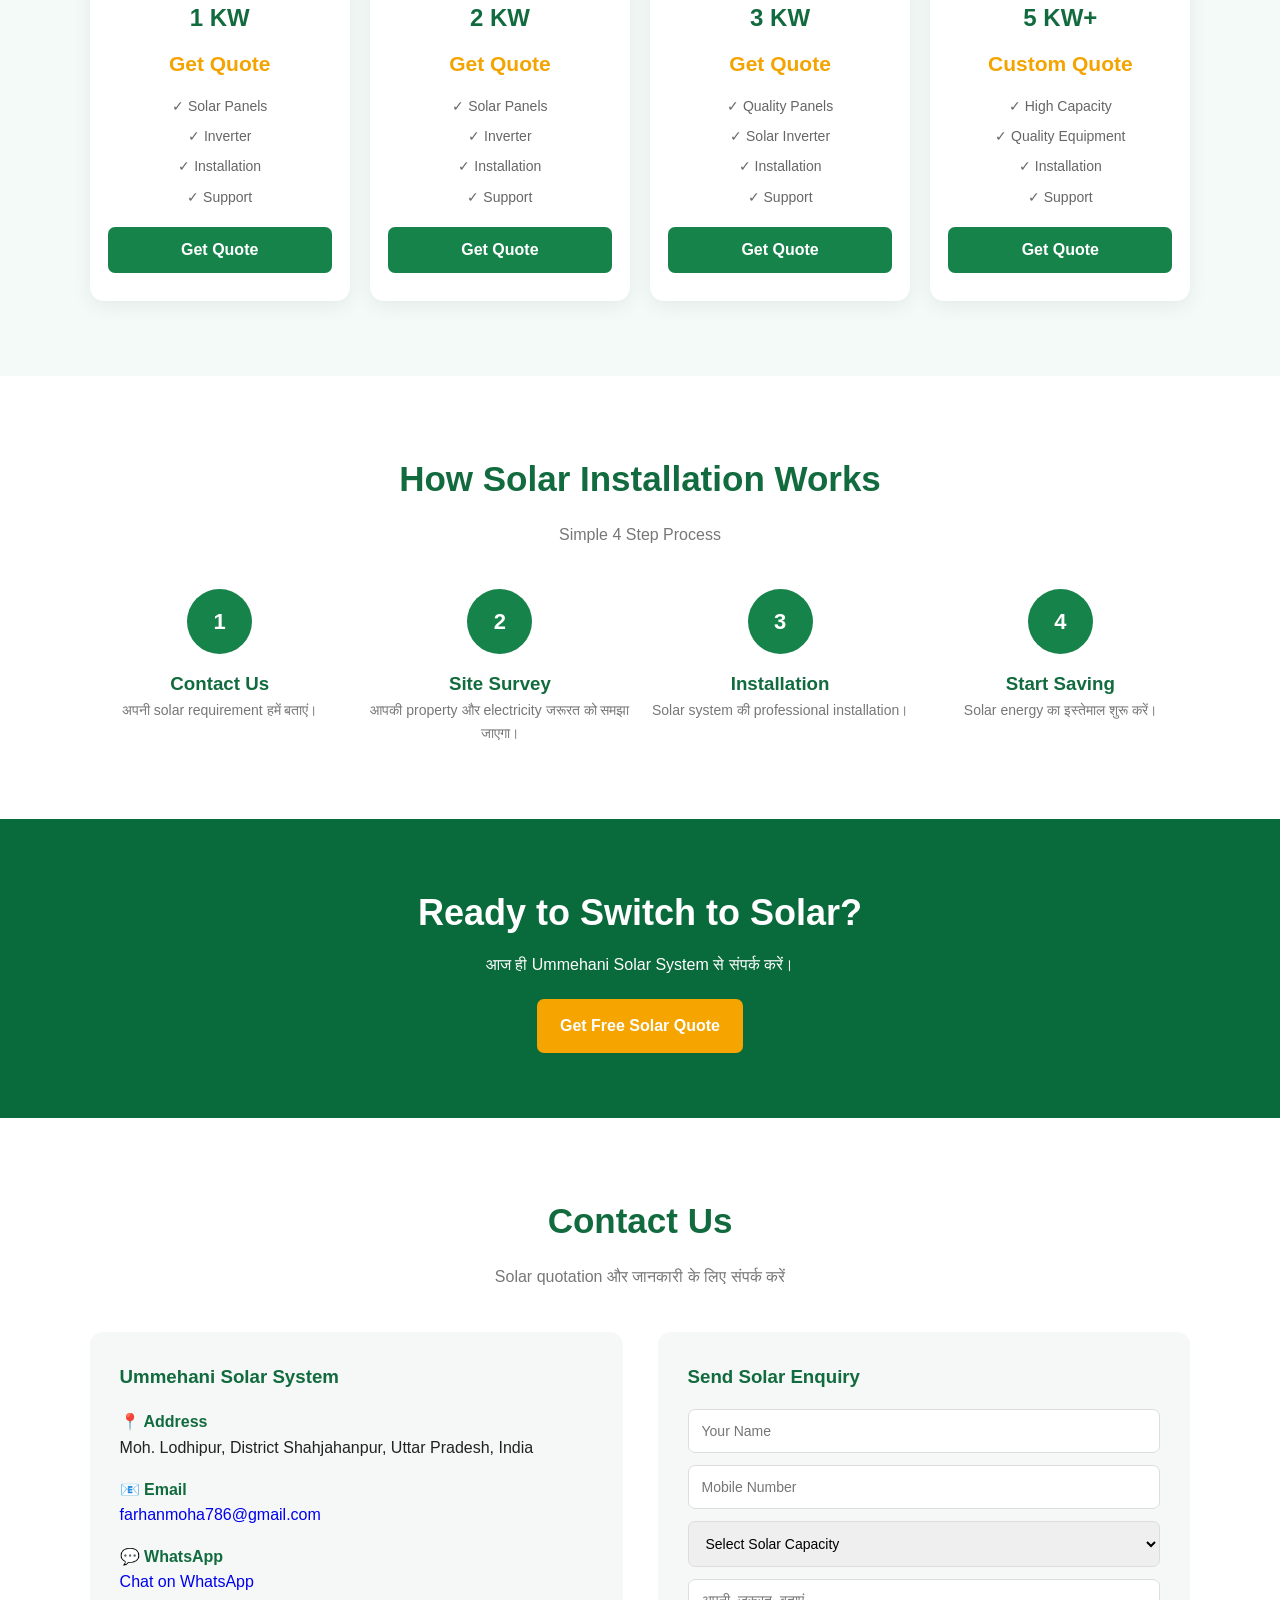
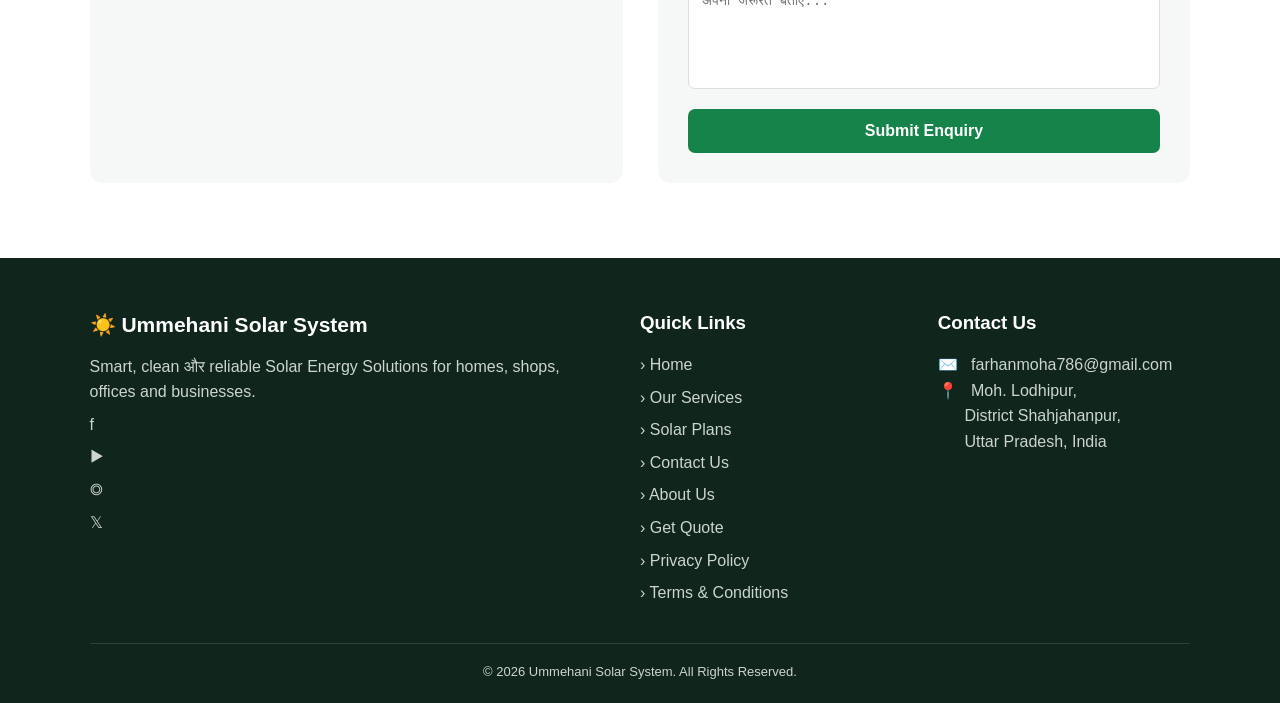
==== commit 1f367e5f: "Update logo in header with image and styling" ====
--- a/index.html
+++ b/index.html
@@ -1,48 +1,48 @@
 <!DOCTYPE html>
 <html lang="hi">
 <head>
-<meta charset="UTF-8">
-<meta name="viewport" content="width=device-width, initial-scale=1.0">
-
-<title>Ummehani Solar System | Shahjahanpur</title>
-
-<meta name="description" content="Ummehani Solar System - Solar solutions for homes, shops, offices and businesses in Shahjahanpur, Uttar Pradesh.">
-<style>
- @media only screen and (max-width: 768px) {
-  .top, nav {
-    flex-direction: column !important;
-    height: auto !important;
-    padding: 10px !important;
-    gap: 10px !important;
-    text-align: center !important;
-  }
-  .check {
-    margin-bottom: 30px !important;
-  }
-  .stats {
-    padding: 0 15px !important;
-    margin-top: 20px !important;
-  }
-  .statsbox {
-    grid-template-columns: repeat(2, 1fr) !important;
-    gap: 15px !important;
-    padding: 15px !important;
-  }
-  .statsbox .stat {
-    border-right: none !important;
-    border-bottom: 1px solid #eee !important;
-    padding-bottom: 10px !important;
-  }
-  .statsbox .stat:last-child {
-    border-bottom: none !important;
-  }
-}
- 
- 
-*{margin:0;padding:0;box-sizing:border-box}
-html{scroll-behavior:smooth}
-body{font-family:Arial,Helvetica,sans-serif;color:#222;line-height:1.6}
-a{text-decoration:none}
+    <meta charset="UTF-8">
+    <meta name="viewport" content="width=device-width, initial-scale=1.0">
+    <title>Ummehani Solar System | Shahjahanpur</title>
+    <meta name="description" content="Ummehani Solar System - Solar solutions for homes, shops, offices and businesses in Shahjahanpur.">
+    <style>
+        /* --- मोबाइल रिस्पॉन्सिव कोड --- */
+        @media only screen and (max-width: 768px) {
+            .top, nav {
+                flex-direction: column !important;
+                height: auto !important;
+                padding: 10px !important;
+                gap: 10px !important;
+                text-align: center !important;
+            }
+            .check {
+                margin-bottom: 30px !important;
+            }
+            .stats {
+                padding: 0 15px !important;
+                margin-top: 20px !important;
+            }
+            .statsbox {
+                grid-template-columns: repeat(2, 1fr) !important;
+                gap: 15px !important;
+                padding: 15px !important;
+            }
+            .statsbox .stat {
+                border-right: none !important;
+                border-bottom: 1px solid #eee !important;
+                padding-bottom: 10px !important;
+            }
+            .statsbox .stat:last-child {
+                border-bottom: none !important;
+            }
+        }
+
+        /* --- आपका ओरिजिनल पुराना सीएसएस कोड --- */
+        * { margin: 0; padding: 0; box-sizing: border-box; }
+        html { scroll-behavior: smooth; }
+        body { font-family: Arial, Helvetica, sans-serif; color: #222; line-height: 1.6; }
+        a { text-decoration: none; }
+
 
 .top{
 background:#096b3b;color:white;padding:8px 6%;
@@ -270,10 +270,11 @@
 
 <header class="nav">
 
-<a href="#home" class="logo">
-<i>☀️</i>
+<a href="#home" class="logo" style="display: flex; align-items: center; gap: 8px;">
+<img src="logo.png" alt="Logo" style="height: 38px; width: auto; object-fit: contain;">
 <div>Ummehani <span>Solar System</span></div>
 </a>
+
 
 <nav class="menu">
 <a href="#home">Home</a>
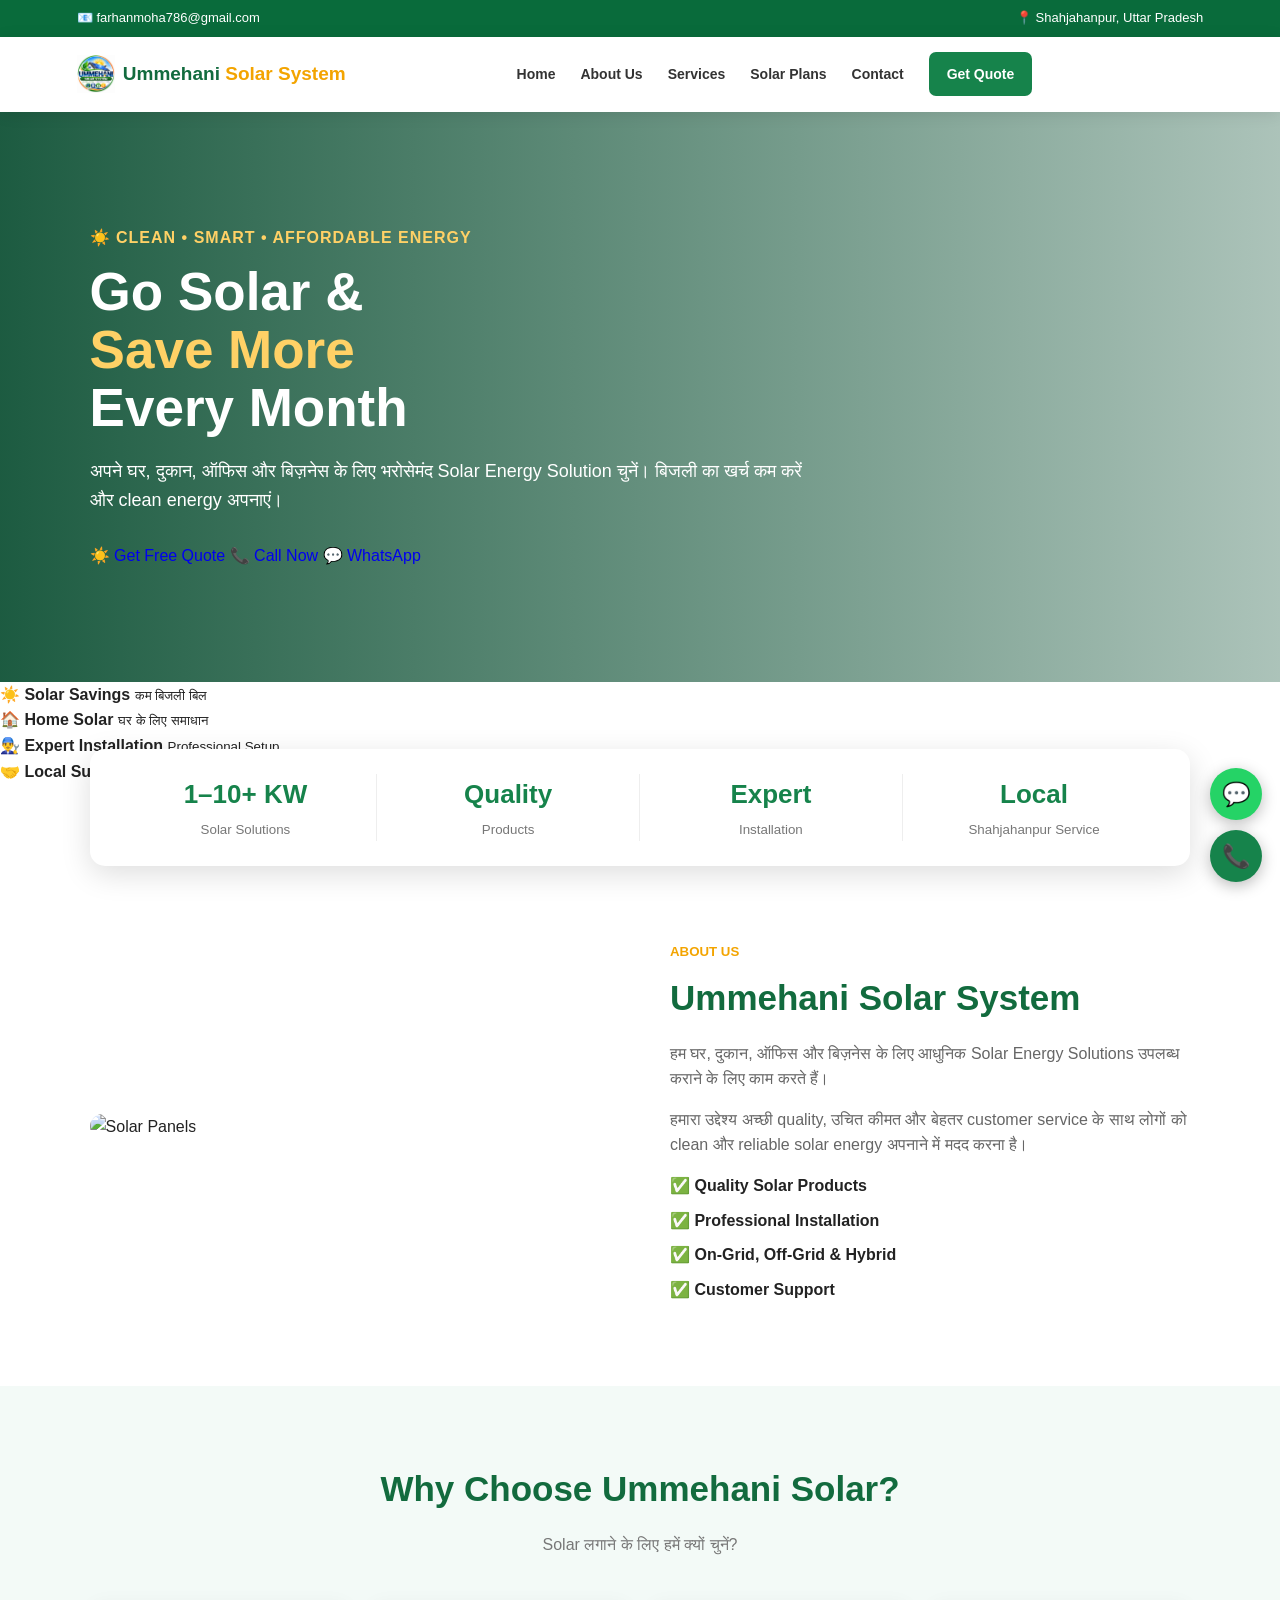
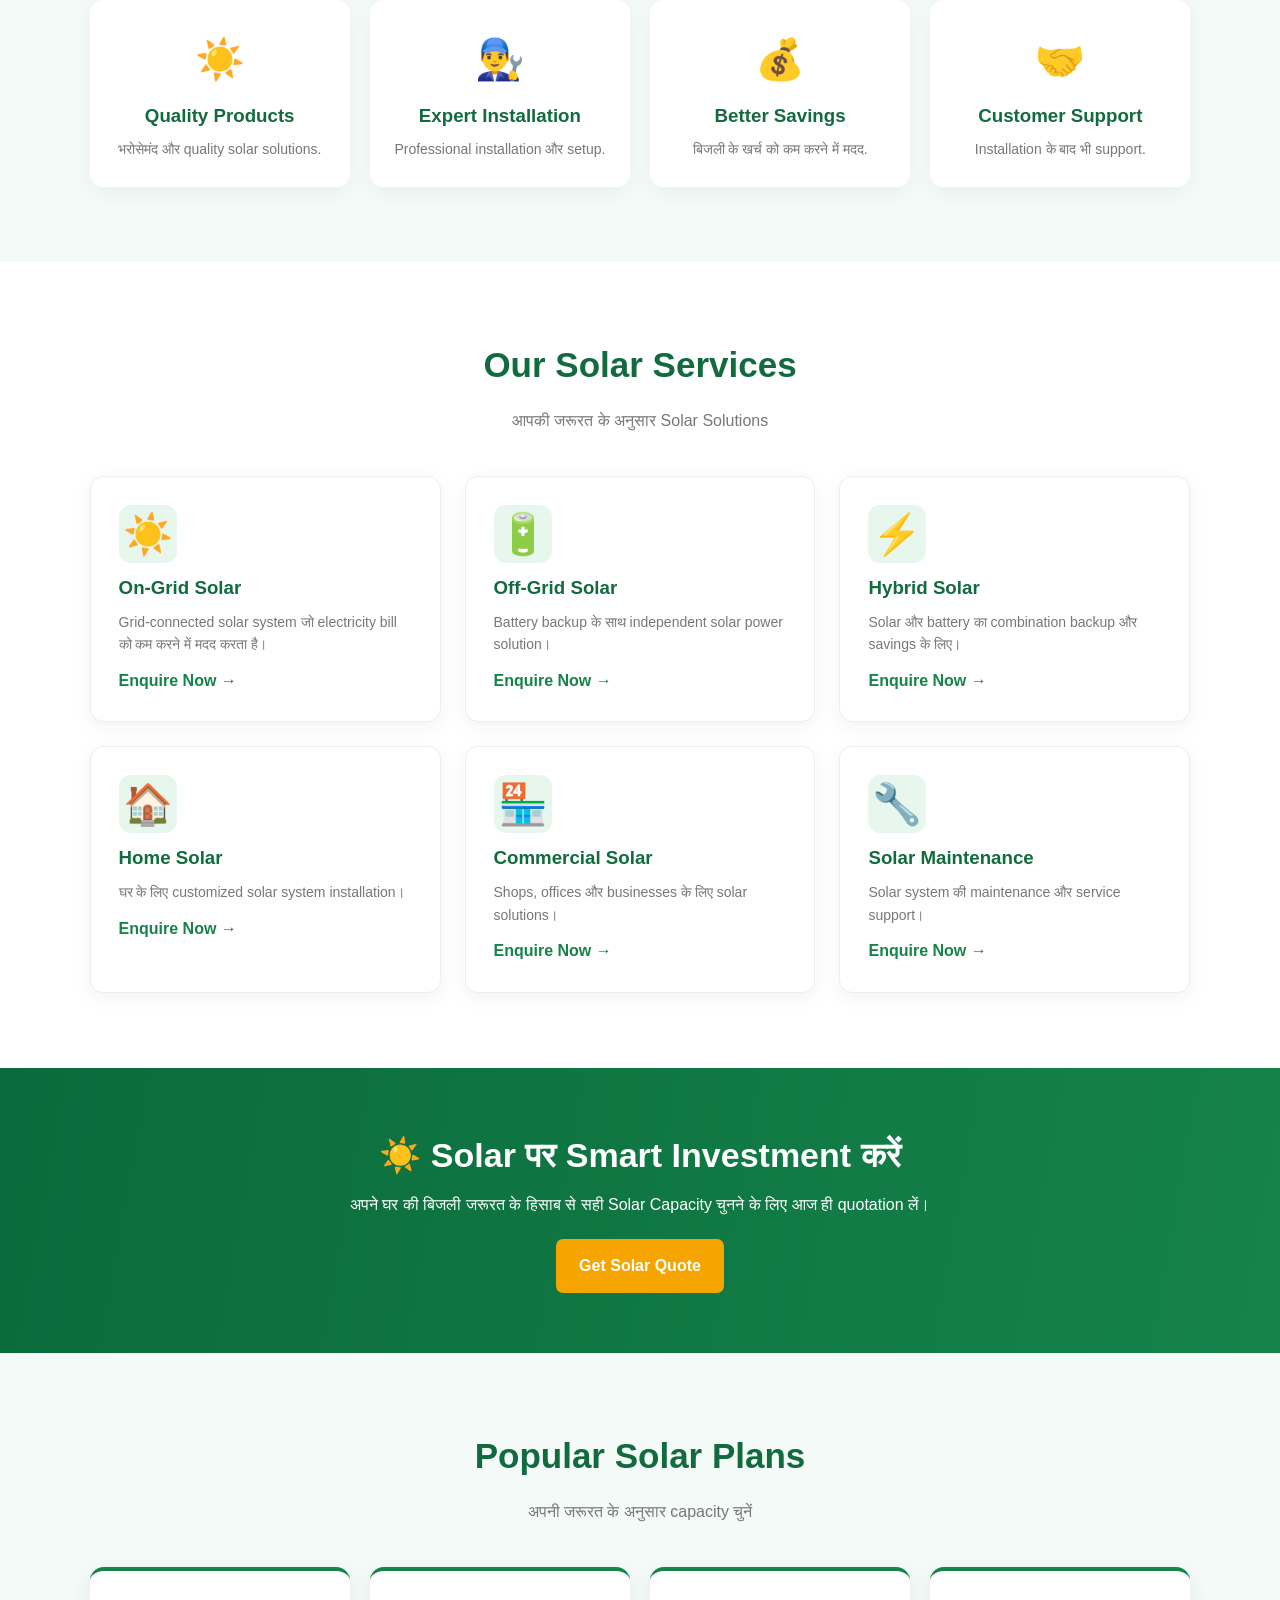
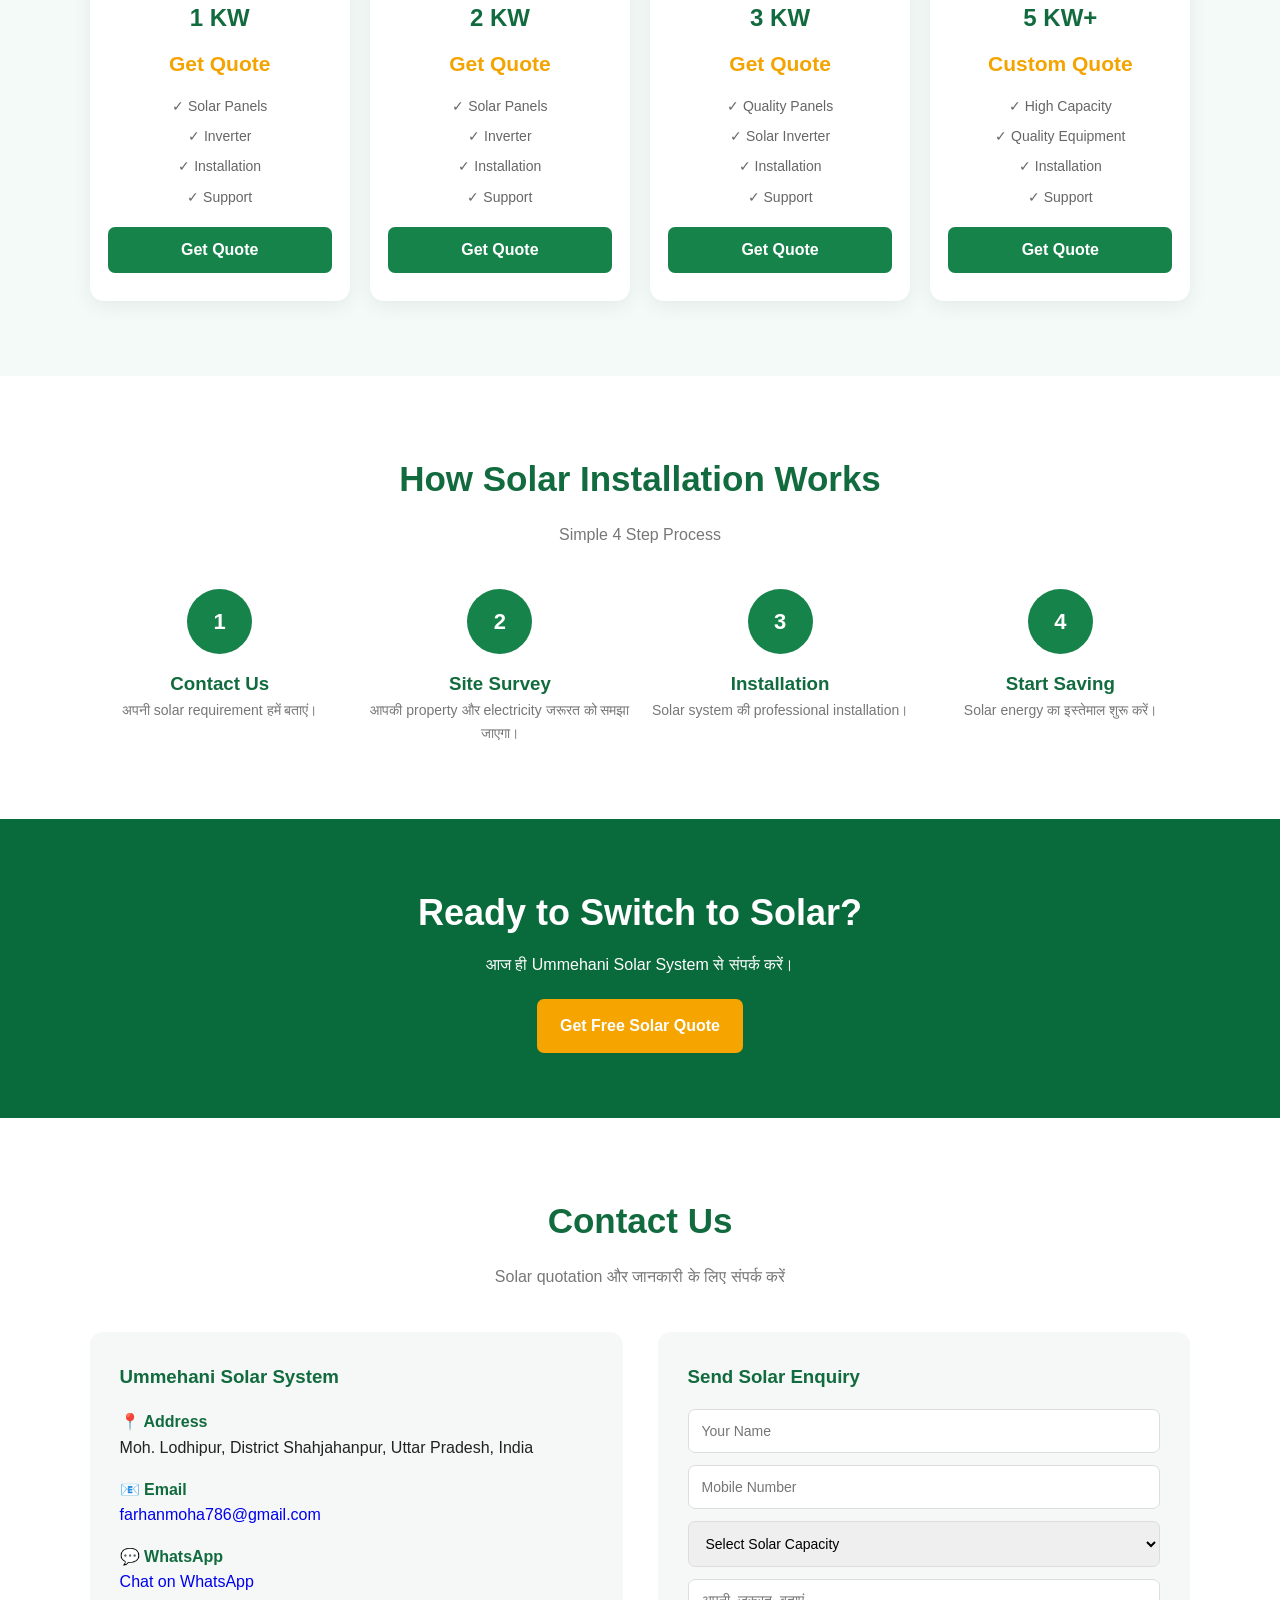
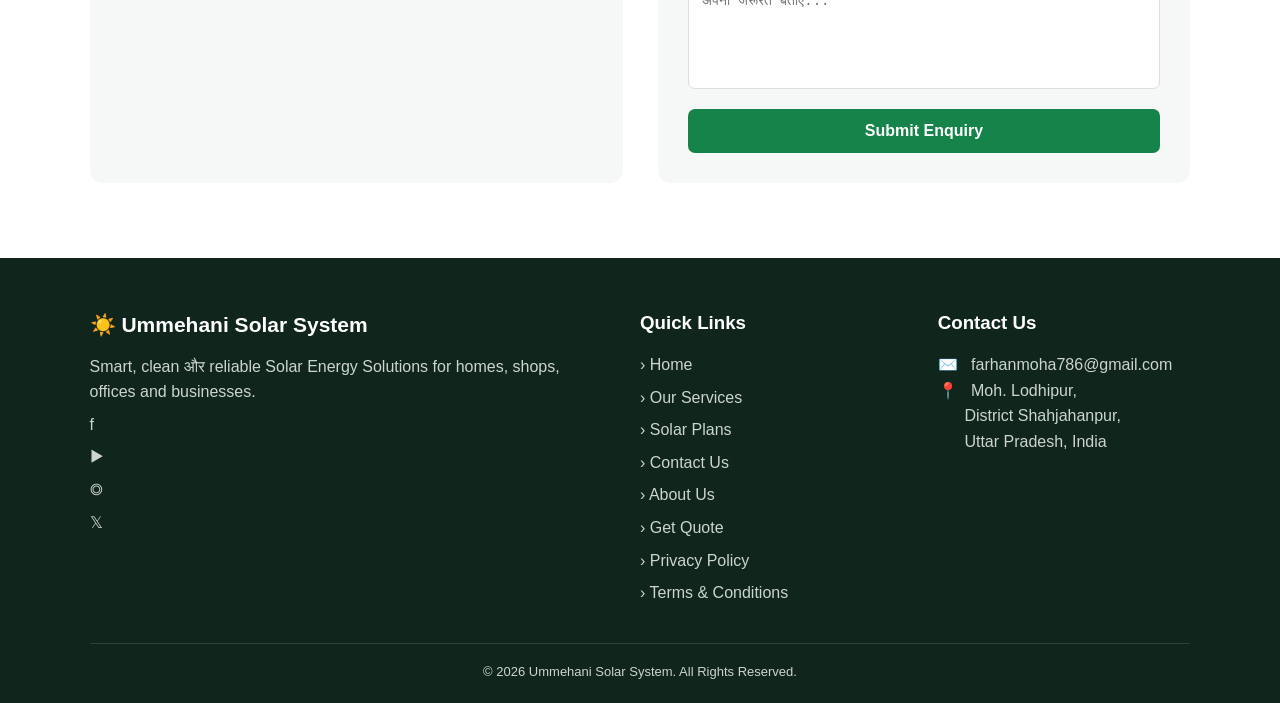
==== commit 0c4b6648: "Add margin-bottom to statsbox for layout adjustment" ====
--- a/index.html
+++ b/index.html
@@ -26,6 +26,8 @@
                 grid-template-columns: repeat(2, 1fr) !important;
                 gap: 15px !important;
                 padding: 15px !important;
+                margin-bottom: 80px !important;
+                
             }
             .statsbox .stat {
                 border-right: none !important;
